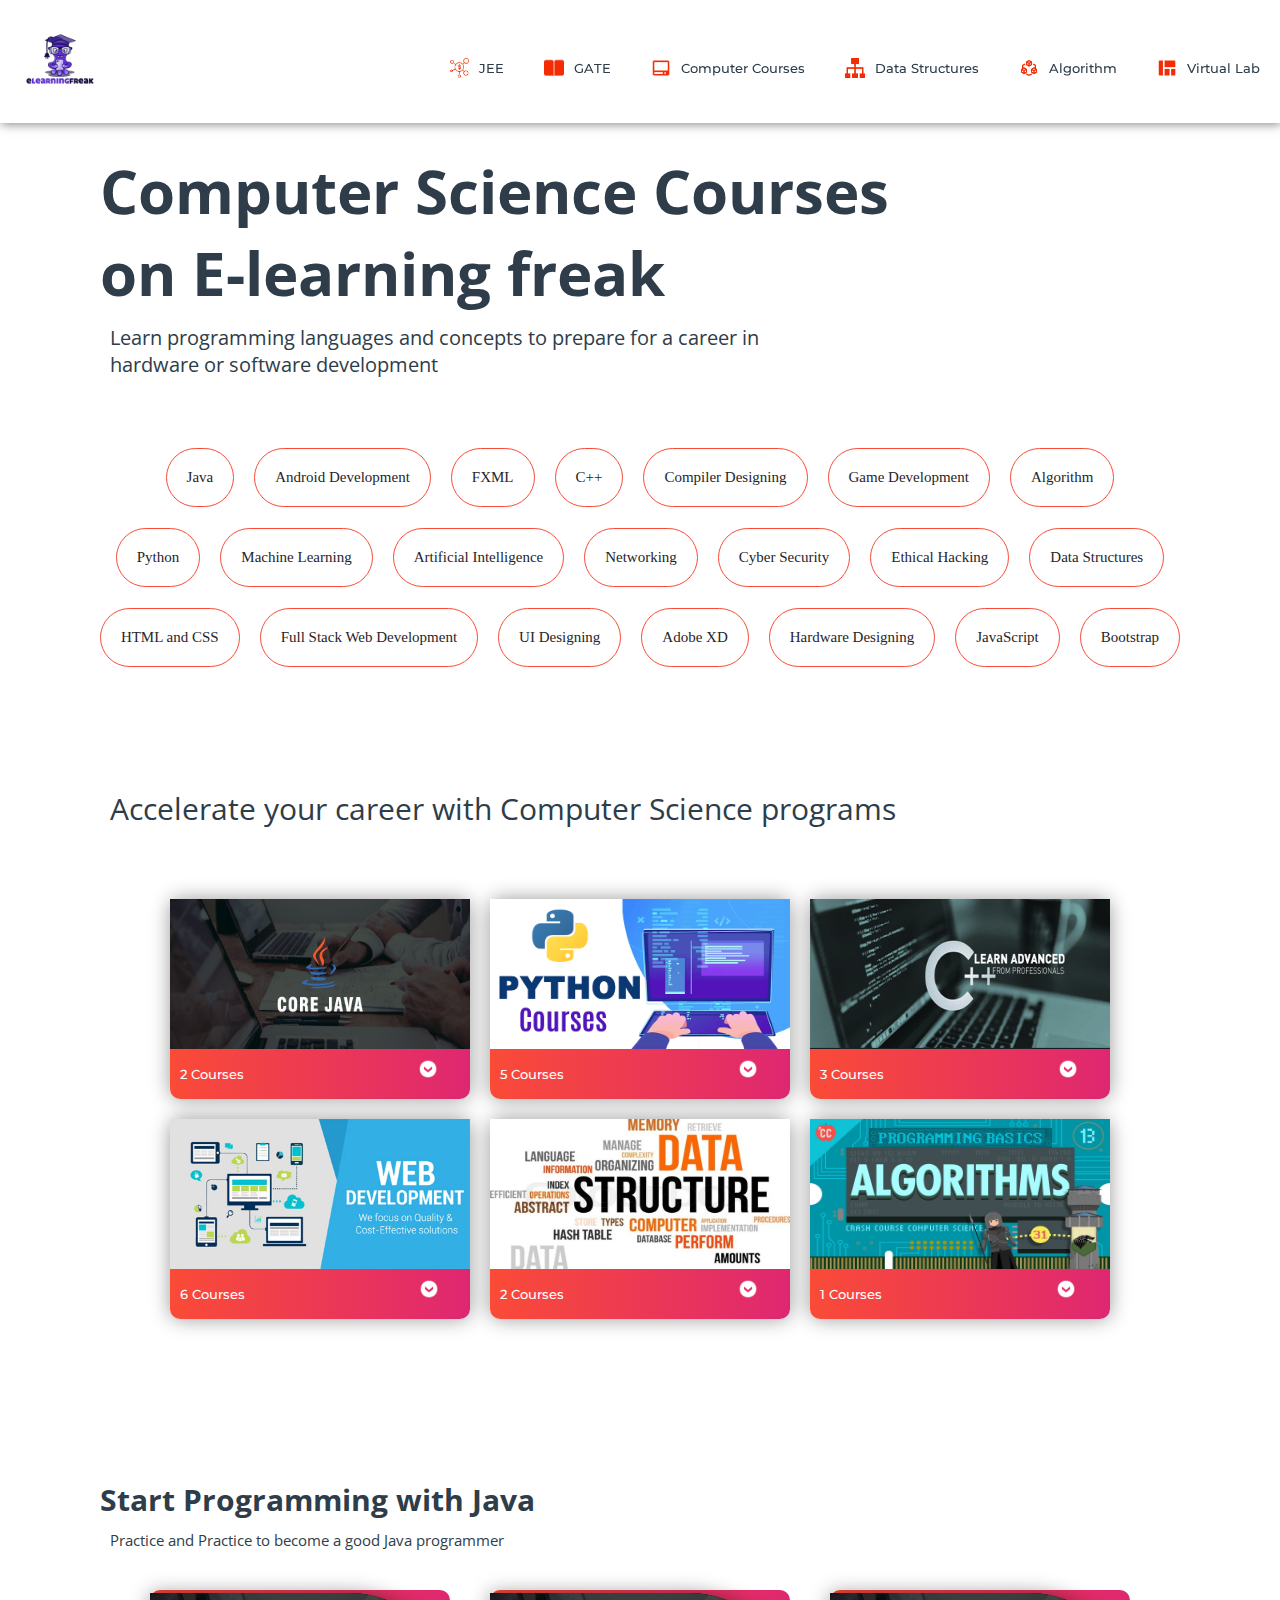
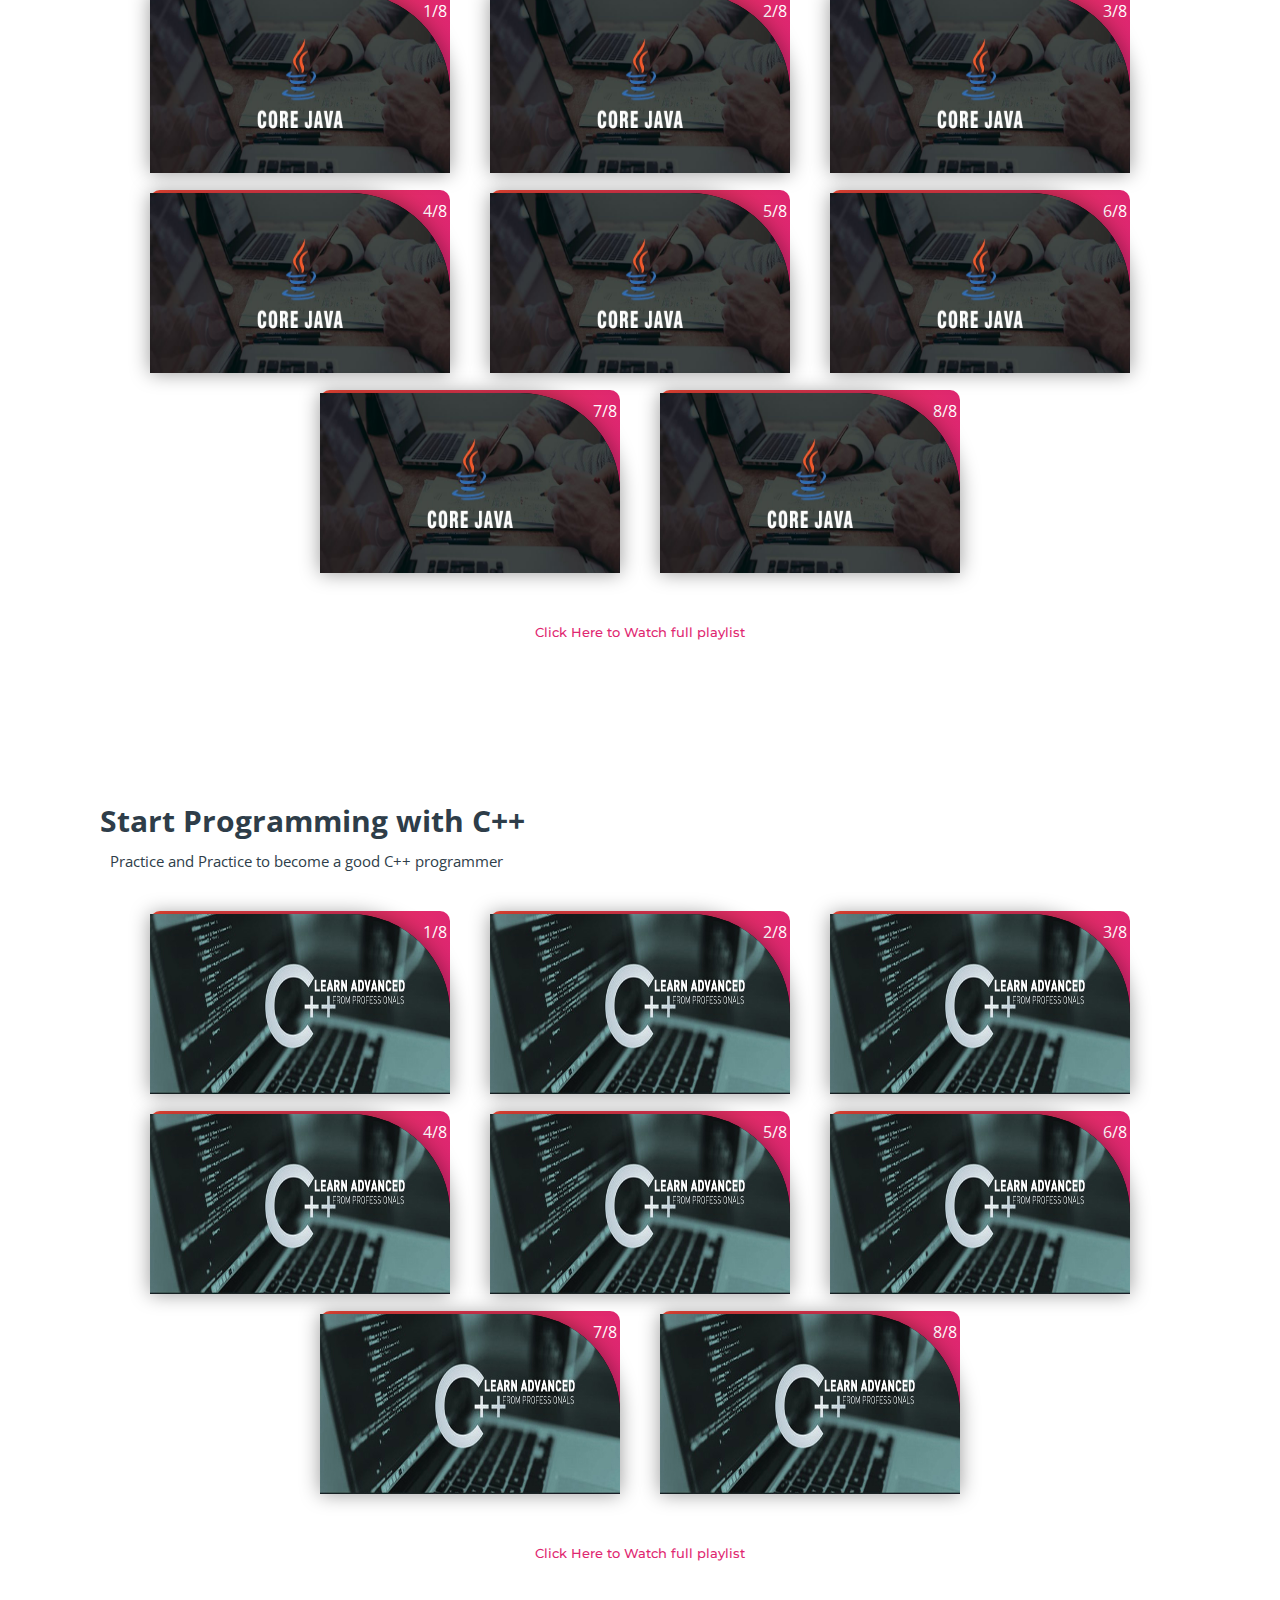
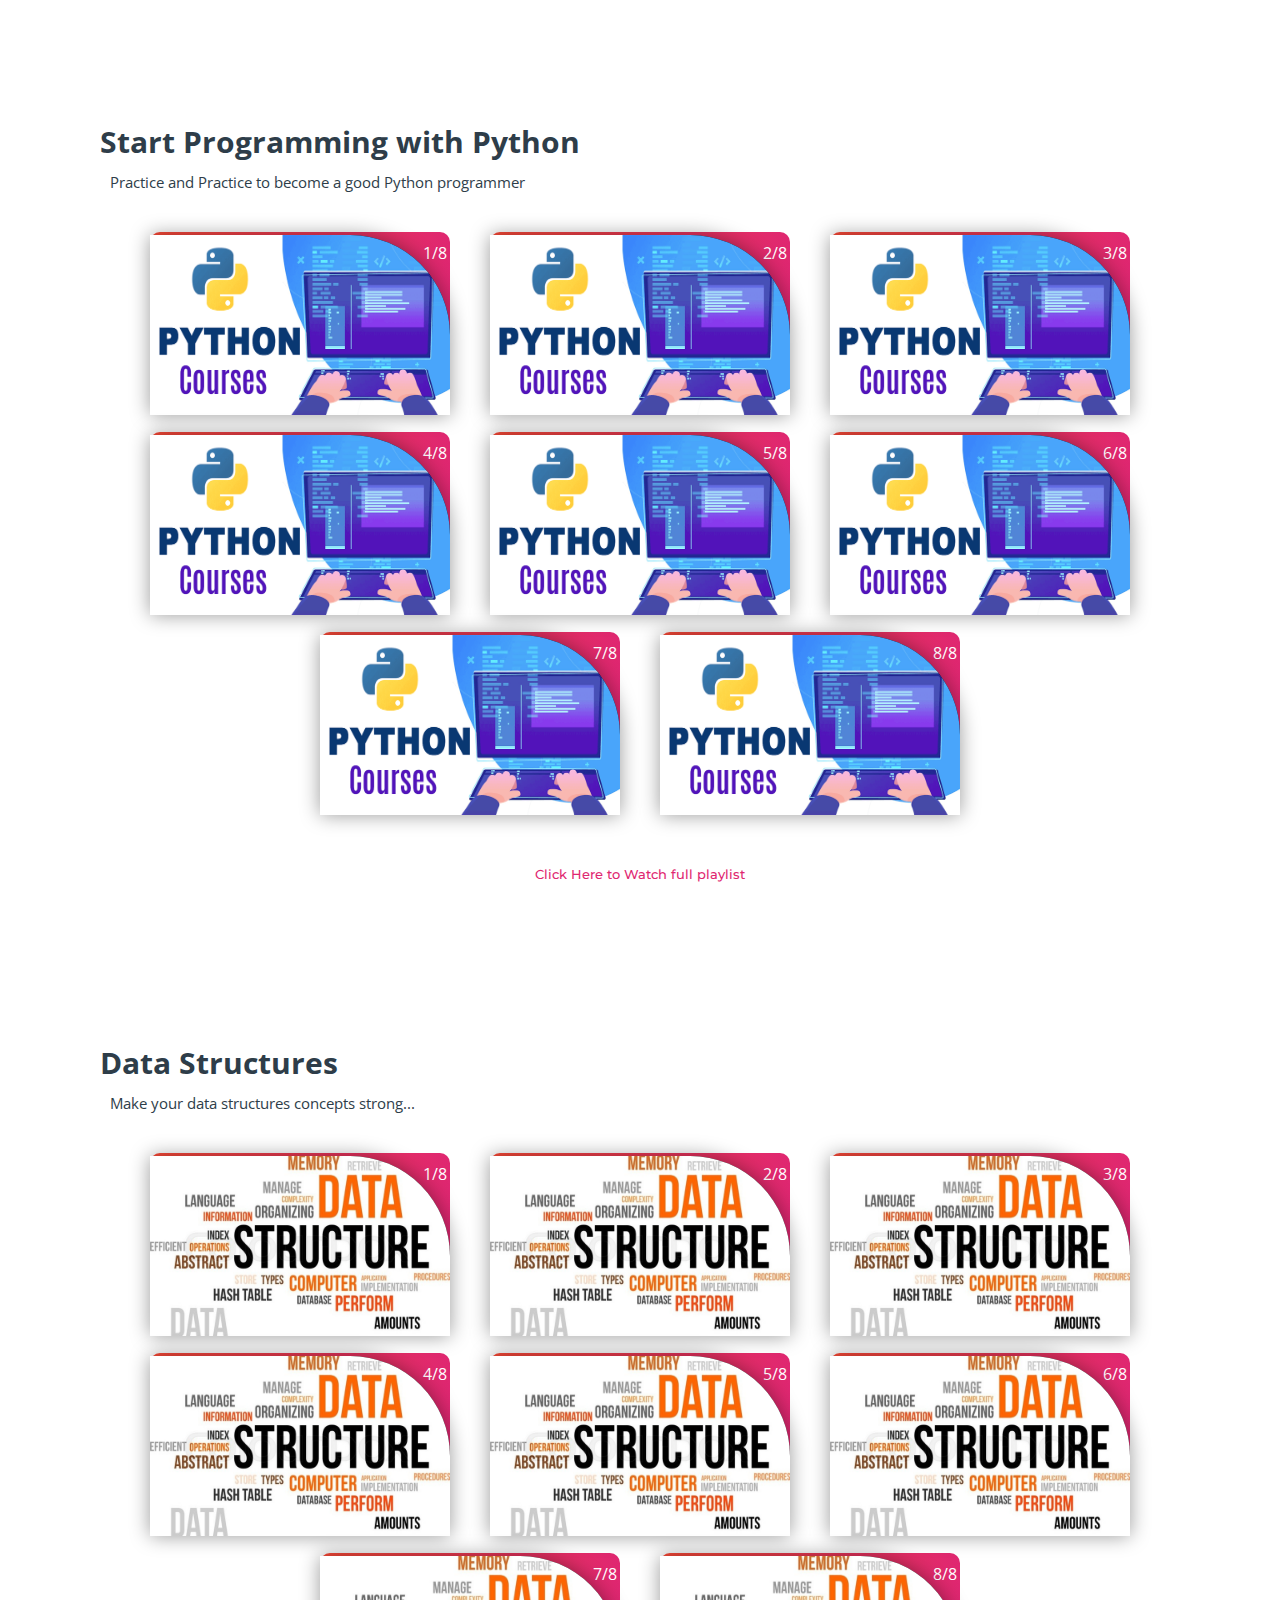
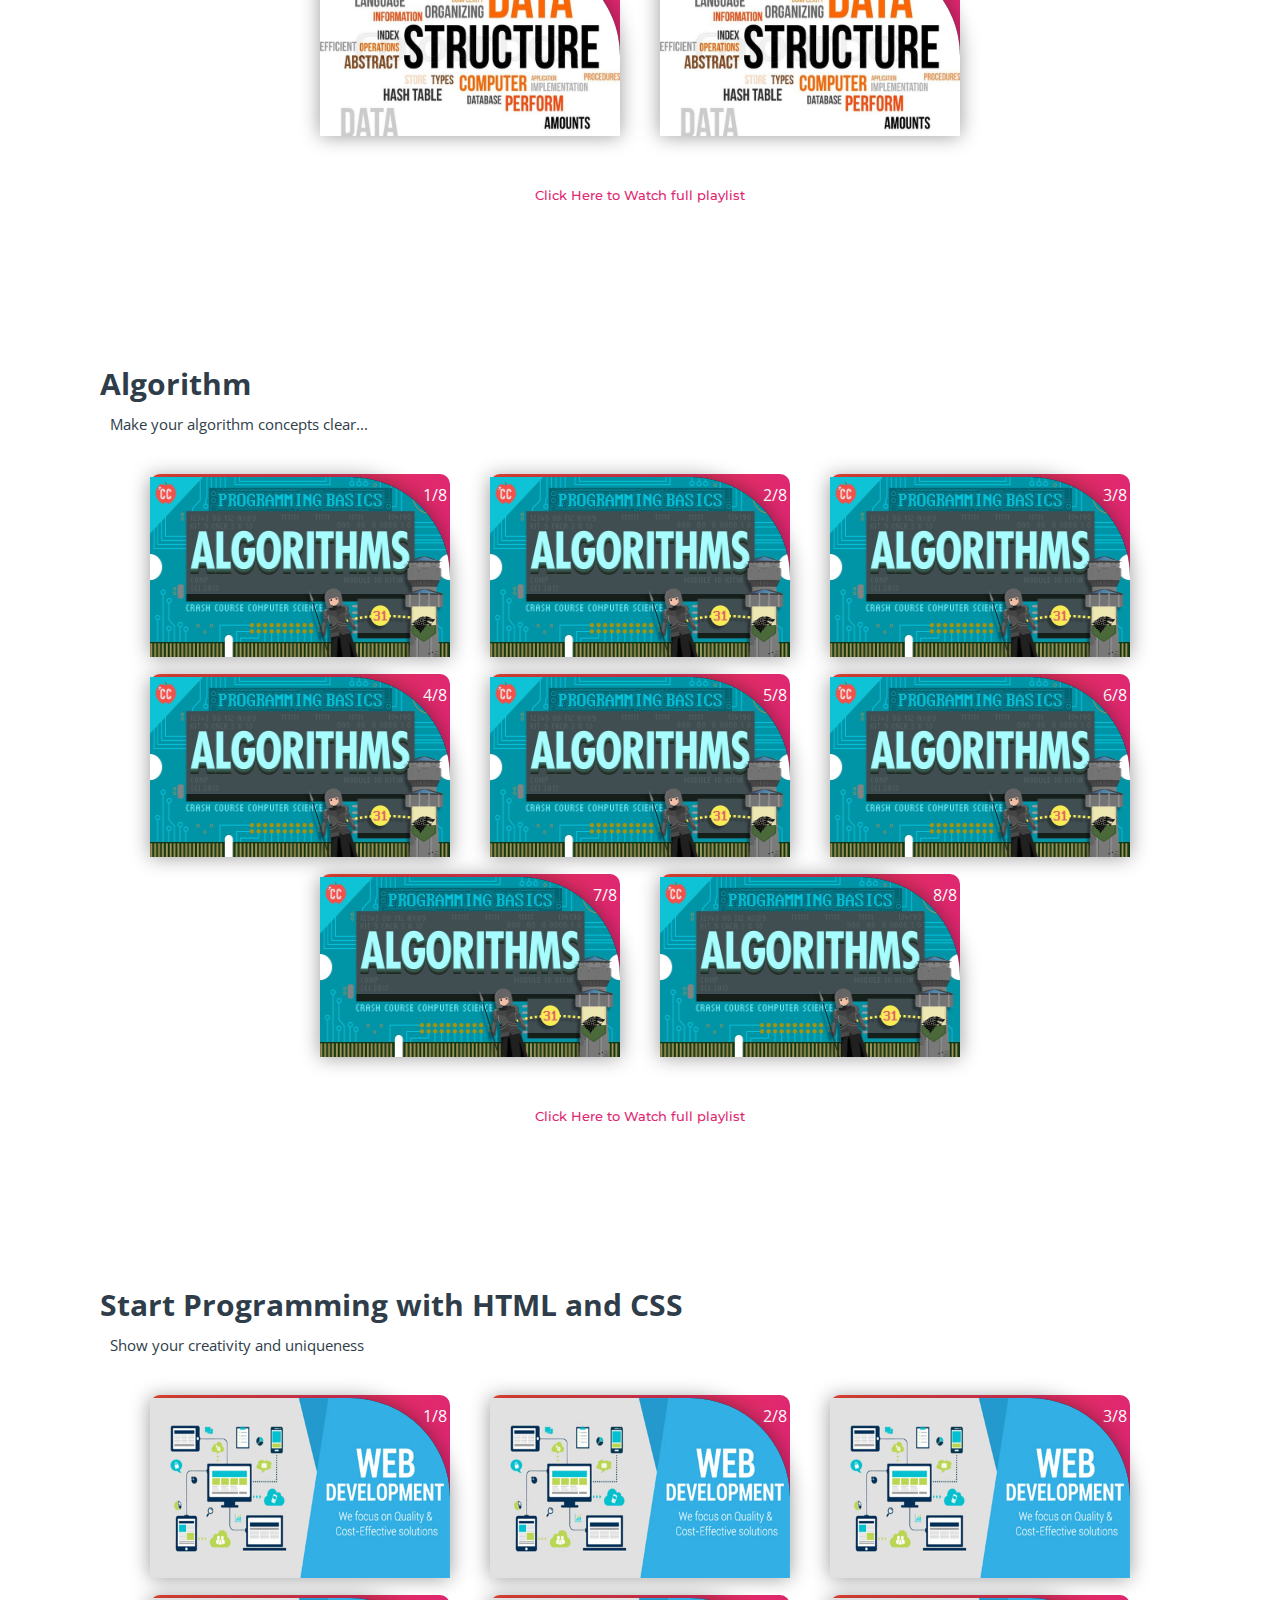
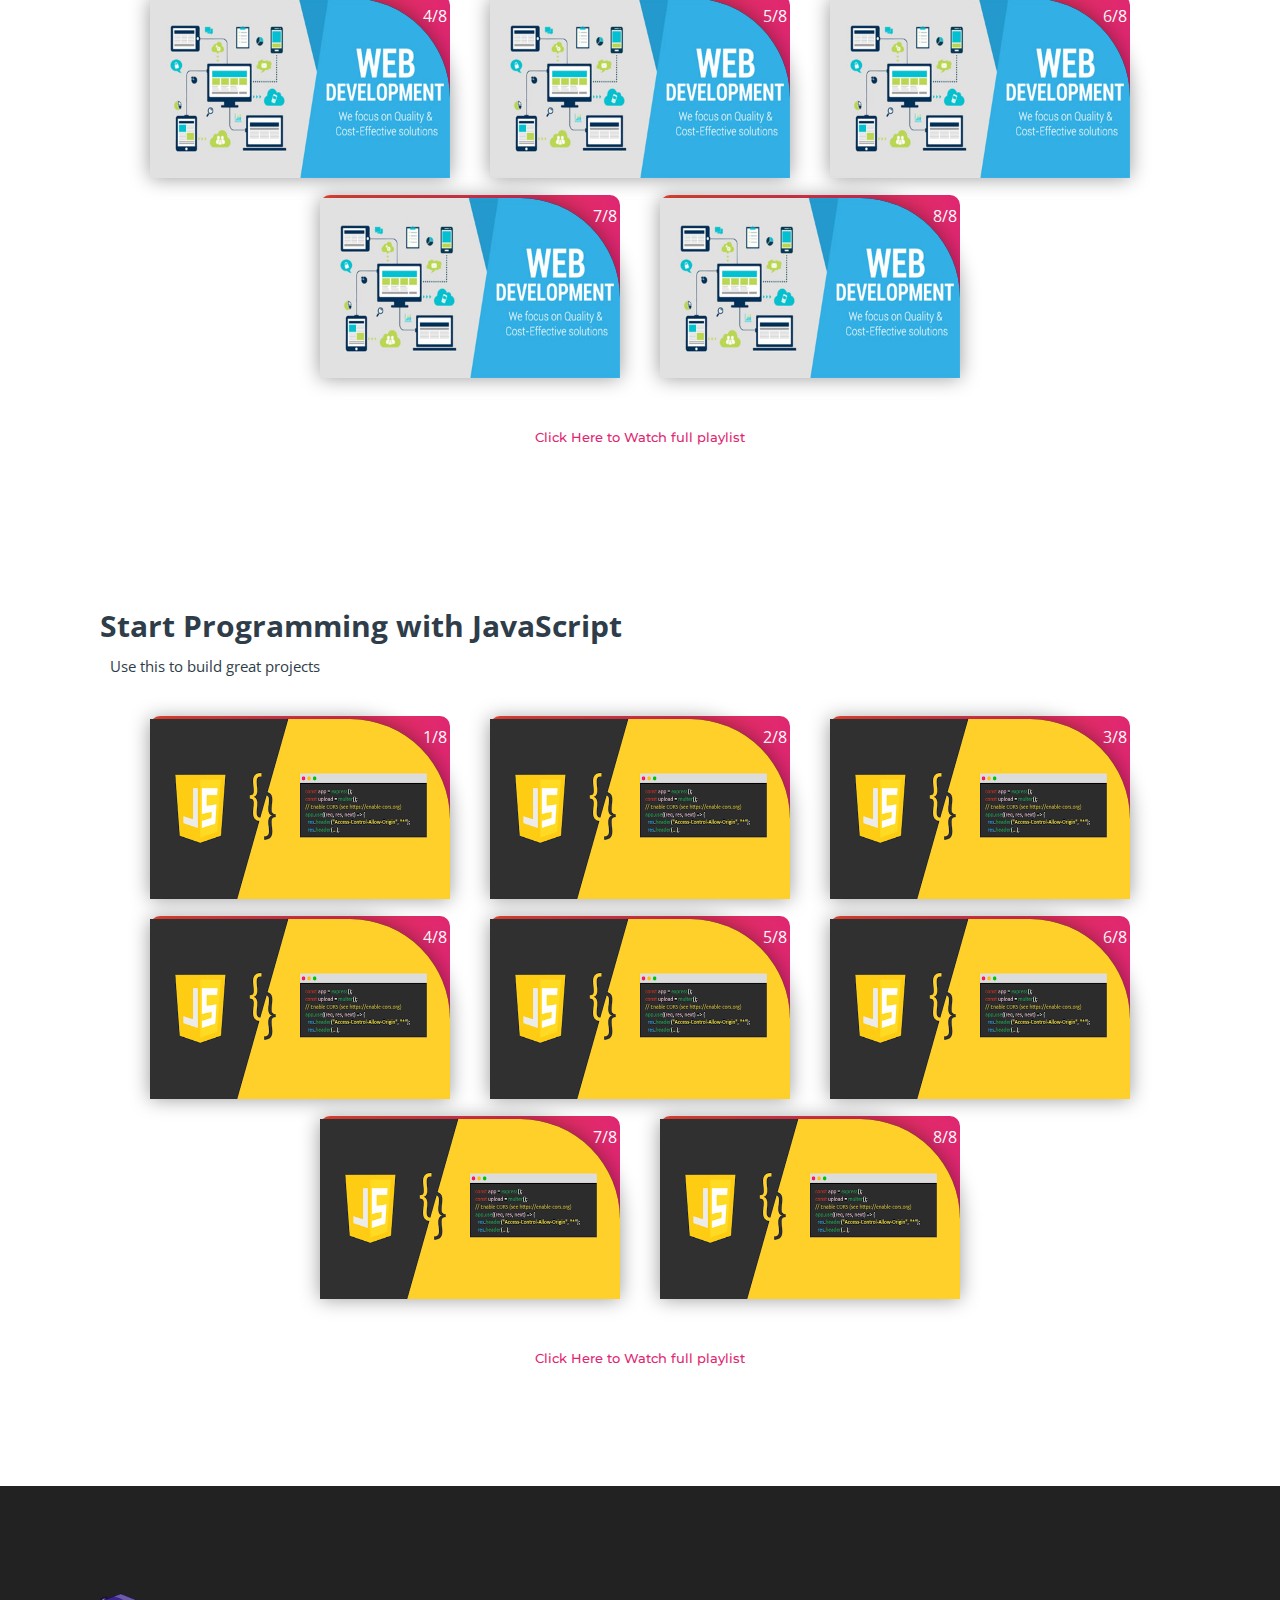
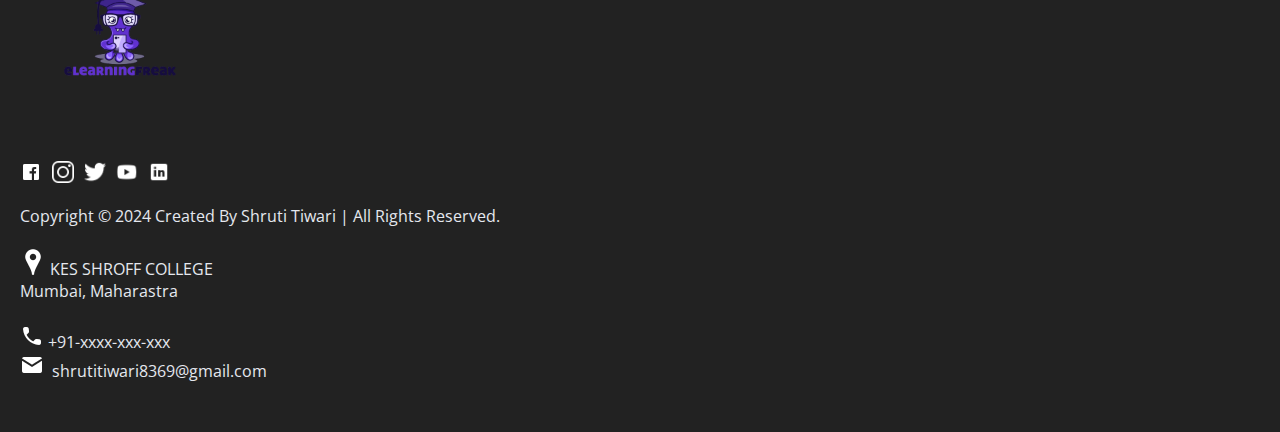
==== subjects/computer_courses.html @ 3c3f2e80 "new one" ====
<!DOCTYPE html>
<html>
<head>
	<link rel="shortcut icon" type="png" href="../images/icon/main.png">
	<title>Computer Science Courses on LearnEd</title>
	<link rel="stylesheet" type="text/css" href="subjects.css">
	<script type="text/javascript" src="../script.js"></script>
</head>
<body>
	
<!-- NAVIGATION -->
	<header>
		<div class="nav" id="nav">
			<div id="learned-logo">
			<a href="../index.html"><img src="../images/icon/main.png" style="width: 120px;"></a></div>
			<div class="switch-tab" id="switch-tab" onclick="switchTAB()"><img src="../images/icon/menu.png"></div>
			<ul id="list-switch">
				<li><a href="jee.html"><img src="../images/courses/d1.png" class="icon">JEE</a></li>
				<li><a href="gate.html"><img src="../images/courses/paper.png" class="icon">GATE</a></li>
				<li><a href="#"><img src="../images/courses/computer.png" class="icon">Computer Courses</a></li>
				<li><a href="#data"><img src="../images/courses/data.png" class="icon">Data Structures</a></li>
				<li><a href="#algo"><img src="../images/courses/algo.png" class="icon">Algorithm</a></li>
				<li><a href="vlab.html"><img src="../images/courses/projects.png" class="icon">Virtual Lab</a></li>
			</ul>
			<div class="search" id="search-switch">
				<input type="search" placeholder="Search" class="srch"><button id="srchbtn"><img src="../images/icon/search.png"></button>
			</div>
		</div>
	</header>
	

<!-- MAIN Heading of Page -->
	<div class="title">
		<span>Computer Science Courses<br>on E-learning freak</span>
		<div class="shortdesc">
			<p>Learn programming languages and concepts to prepare for a career in<br>hardware or software development</p>
		</div>
	</div>


<!-- Some KeyWords related to Topic -->
	<div class="course">
		<div class="cbox">
		<div class="det"><a href="#java">Java</a></div>
		<div class="det"><a href="https://developer.android.com/">Android Development</a></div>
		<div class="det"><a href="https://docs.oracle.com/javafx/2/get_started/fxml_tutorial.htm">FXML</a></div>
		<div class="det"><a href="#c++">C++</a></div>
		<div class="det"><a href="https://www.geeksforgeeks.org/introduction-of-compiler-design/">Compiler Designing</a></div>
		<div class="det"><a href="https://www.coursera.org/specializations/game-design-and-development">Game Development</a></div>
		<div class="det"><a href="#algo">Algorithm</a></div>
		</div>
		<div class="cbox">
		<div class="det"><a href="#python">Python</a></div>
		<div class="det"><a href="https://www.coursera.org/learn/machine-learning">Machine Learning</a></div>
		<div class="det"><a href="https://en.wikipedia.org/wiki/Artificial_intelligence">Artificial Intelligence</a></div>
		<div class="det"><a href="https://en.wikipedia.org/wiki/Network">Networking</a></div>
		<div class="det"><a href="https://www.kaspersky.co.in/resource-center/definitions/what-is-cyber-security">Cyber Security</a></div>
		<div class="det"><a href="https://www.eccouncil.org/ethical-hacking/">Ethical Hacking</a></div>
		<div class="det"><a href="#data">Data Structures</a></div>
		</div>
		<div class="cbox">
		<div class="det"><a href="#html_css">HTML and CSS</a></div>
		<div class="det"><a href="https://www.udacity.com/course/full-stack-web-developer-nanodegree--nd0044">Full Stack Web Development</a></div>
		<div class="det"><a href="https://uxplanet.org/what-is-ui-vs-ux-design-and-the-difference-d9113f6612de?gi=6d9d13f4cc95">UI Designing</a></div>
		<div class="det"><a href="https://www.adobe.com/in/products/xd.html">Adobe XD</a></div>
		<div class="det"><a href="https://www.sciencedirect.com/topics/computer-science/hardware-design">Hardware Designing</a></div>
		<div class="det"><a href="#javascript">JavaScript</a></div>
		<div class="det"><a href="#html_css">Bootstrap</a></div>
		</div>
	</div>


<!-- Courses Available -->
	<div class="inbt">
		Accelerate your career with Computer Science programs
	</div>

	<div class="ccard">
	<center>
		<div class="ccardbox">
			<div class="dcard">
				<div class="fpart"><img src="../images/courses/java-course.jpg"></div>
				<a href="#java"><div class="spart">2 Courses <img src="../images/icon/dropdown.png"></div></a>
			</div>
			<div class="dcard">
				<div class="fpart"><img src="../images/courses/python-course.png"></div>
				<a href="#python"><div class="spart">5 Courses <img src="../images/icon/dropdown.png"></div></a>
			</div>
			<div class="dcard">
				<div class="fpart"><img src="../images/courses/c-course.jpg"></div>
				<a href="#c++"><div class="spart">3 Courses <img src="../images/icon/dropdown.png"></div></a>
			</div>
		</div>
		<div class="ccardbox">
			<div class="dcard">
				<div class="fpart"><img src="../images/courses/web-course.jpg"></div>
				<a href="#html_css"><div class="spart">6 Courses <img src="../images/icon/dropdown.png"></div></a>
			</div>
			<div class="dcard">
				<div class="fpart"><img src="../images/courses/data-course.jpg"></div>
				<a href="#data"><div class="spart">2 Courses <img src="../images/icon/dropdown.png"></div></a>
			</div>
			<div class="dcard">
				<div class="fpart"><img src="../images/courses/algo-course.jpg"></div>
				<a href="#algo"><div class="spart">1 Courses <img src="../images/icon/dropdown.png"></div></a>
			</div>
		</div>
	</center>
	</div>


<!-- Videos on JAVA Lectures -->
	<div class="title2" id="java">
		<span>Start Programming with Java</span>
		<div class="shortdesc2">
			<p>Practice and Practice to become a good Java programmer</p>
		</div>
	</div>
	
	<center>
		<div class="ccardbox2">
			<div class="dcard2"><span class="tag" >1/8</span>
				<div class="fpart2">
					<img src="../images/courses/java-course.jpg">
					<iframe src="https://www.youtube.com/embed/IsLyduxZ9sc" frameborder="0" allow="accelerometer; autoplay; encrypted-media; gyroscope; picture-in-picture" allowfullscreen></iframe>
				</div>
			</div>
			<div class="dcard2"><span class="tag" >2/8</span>
				<div class="fpart2">
					<img src="../images/courses/java-course.jpg">
					<iframe src="https://www.youtube.com/embed/U_vuESBFEpE" frameborder="0" allow="accelerometer; autoplay; encrypted-media; gyroscope; picture-in-picture" allowfullscreen></iframe>
				</div>
			</div>
			<div class="dcard2"><span class="tag" >3/8</span>
				<div class="fpart2">
					<img src="../images/courses/java-course.jpg">
					<iframe src="https://www.youtube.com/embed/7i8vbPA37y0" frameborder="0" allow="accelerometer; autoplay; encrypted-media; gyroscope; picture-in-picture" allowfullscreen></iframe>
				</div>
			</div>
			<div class="dcard2"><span class="tag" >4/8</span>
				<div class="fpart2">
					<img src="../images/courses/java-course.jpg">
					<iframe src="https://www.youtube.com/embed/FB47F-QIk3k" frameborder="0" allow="accelerometer; autoplay; encrypted-media; gyroscope; picture-in-picture" allowfullscreen></iframe>
				</div>
			</div>
			<div class="dcard2"><span class="tag" >5/8</span>
				<div class="fpart2">
					<img src="../images/courses/java-course.jpg">
					<iframe src="https://www.youtube.com/embed/8qyVcHJ1Et4" frameborder="0" allow="accelerometer; autoplay; encrypted-media; gyroscope; picture-in-picture" allowfullscreen></iframe>
				</div>
			</div>
			<div class="dcard2"><span class="tag" >6/8</span>
				<div class="fpart2">
					<img src="../images/courses/java-course.jpg">
					<iframe src="https://www.youtube.com/embed/N53Vf8HGd-0" frameborder="0" allow="accelerometer; autoplay; encrypted-media; gyroscope; picture-in-picture" allowfullscreen></iframe>
				</div>
			</div>
			<div class="dcard2"><span class="tag" >7/8</span>
				<div class="fpart2">
					<img src="../images/courses/java-course.jpg">
					<iframe src="https://www.youtube.com/embed/slz2Vc904Qg" frameborder="0" allow="accelerometer; autoplay; encrypted-media; gyroscope; picture-in-picture" allowfullscreen></iframe>
				</div>
			</div>
			<div class="dcard2"><span class="tag" >8/8</span>
				<div class="fpart2">
					<img src="../images/courses/java-course.jpg">
					<iframe src="https://www.youtube.com/embed/Q0NVRQP1Z5g" frameborder="0" allow="accelerometer; autoplay; encrypted-media; gyroscope; picture-in-picture" allowfullscreen></iframe>
				</div>
			</div>
		</div>
	</center>
	<br><br>
	<div class="click-me">
		<a href="https://www.youtube.com/watch?v=IsLyduxZ9sc&list=PLX9Zi6XTqOKQ7TdRz0QynGIKuMV9Q2H8E" target="_blank">Click Here to Watch full playlist</a>
	</div>

<!-- Videos on C++ Lectures -->

	<div class="title2" id="c++">
		<span>Start Programming with C++</span>
		<div class="shortdesc2">
			<p>Practice and Practice to become a good C++ programmer</p>
		</div>
	</div>
	<center>
		<div class="ccardbox2">
			<div class="dcard2"><span class="tag" >1/8</span>
				<div class="fpart2"><img src="../images/courses/c-course.jpg">
					<iframe src="https://www.youtube.com/embed/Iuo9PpGE04Y" frameborder="0" allow="accelerometer; autoplay; encrypted-media; gyroscope; picture-in-picture" allowfullscreen></iframe>
				</div>
			</div>
			<div class="dcard2"><span class="tag" >2/8</span>
				<div class="fpart2"><img src="../images/courses/c-course.jpg">
					<iframe src="https://www.youtube.com/embed/52dHKRD7cdg" frameborder="0" allow="accelerometer; autoplay; encrypted-media; gyroscope; picture-in-picture" allowfullscreen></iframe>
				</div>
			</div>
			<div class="dcard2"><span class="tag" >3/8</span>
				<div class="fpart2"><img src="../images/courses/c-course.jpg">
					<iframe src="https://www.youtube.com/embed/Iuo9PpGE04Y" frameborder="0" allow="accelerometer; autoplay; encrypted-media; gyroscope; picture-in-picture" allowfullscreen></iframe>
				</div>
			</div>
			<div class="dcard2"><span class="tag" >4/8</span>
				<div class="fpart2"><img src="../images/courses/c-course.jpg">
					<iframe src="https://www.youtube.com/embed/Iuo9PpGE04Y" frameborder="0" allow="accelerometer; autoplay; encrypted-media; gyroscope; picture-in-picture" allowfullscreen></iframe>
				</div>
			</div>
		
			<div class="dcard2"><span class="tag" >5/8</span>
				<div class="fpart2"><img src="../images/courses/c-course.jpg">
					<iframe src="https://www.youtube.com/embed/Iuo9PpGE04Y" frameborder="0" allow="accelerometer; autoplay; encrypted-media; gyroscope; picture-in-picture" allowfullscreen></iframe>
				</div>
			</div>
			<div class="dcard2"><span class="tag" >6/8</span>
				<div class="fpart2"><img src="../images/courses/c-course.jpg">
					<iframe src="https://www.youtube.com/embed/Iuo9PpGE04Y" frameborder="0" allow="accelerometer; autoplay; encrypted-media; gyroscope; picture-in-picture" allowfullscreen></iframe>
				</div>
			</div>
			<div class="dcard2"><span class="tag" >7/8</span>
				<div class="fpart2"><img src="../images/courses/c-course.jpg">
					<iframe src="https://www.youtube.com/embed/Iuo9PpGE04Y" frameborder="0" allow="accelerometer; autoplay; encrypted-media; gyroscope; picture-in-picture" allowfullscreen></iframe>
				</div>
			</div>
			<div class="dcard2"><span class="tag" >8/8</span>
				<div class="fpart2"><img src="../images/courses/c-course.jpg">
					<iframe src="https://www.youtube.com/embed/Iuo9PpGE04Y" frameborder="0" allow="accelerometer; autoplay; encrypted-media; gyroscope; picture-in-picture" allowfullscreen></iframe>
				</div>
			</div>
		</div>
	</center>
<br><br>
	<div class="click-me">
		<a href="https://www.youtube.com/watch?v=Iuo9PpGE04Y&feature=youtu.be" target="_blank">Click Here to Watch full playlist</a>
	</div>

<!-- Videos on PYTHON Lectures -->

	<div class="title2" id="python">
		<span>Start Programming with Python</span>
		<div class="shortdesc2">
			<p>Practice and Practice to become a good Python programmer</p>
		</div>
	</div>
	<center>
		<div class="ccardbox2">
			<div class="dcard2"><span class="tag" >1/8</span>
				<div class="fpart2"><img src="../images/courses/python-course.png">
					<iframe src="https://www.youtube.com/embed/QXeEoD0pB3E" frameborder="0" allow="accelerometer; autoplay; encrypted-media; gyroscope; picture-in-picture" allowfullscreen></iframe>
				</div>
			</div>
			<div class="dcard2"><span class="tag" >2/8</span>
				<div class="fpart2"><img src="../images/courses/python-course.png">
					<iframe src="https://www.youtube.com/embed/QXeEoD0pB3E" frameborder="0" allow="accelerometer; autoplay; encrypted-media; gyroscope; picture-in-picture" allowfullscreen></iframe>
				</div>
			</div>
			<div class="dcard2"><span class="tag" >3/8</span>
				<div class="fpart2"><img src="../images/courses/python-course.png">
					<iframe src="https://www.youtube.com/embed/QXeEoD0pB3E" frameborder="0" allow="accelerometer; autoplay; encrypted-media; gyroscope; picture-in-picture" allowfullscreen></iframe>
				</div>
			</div>
			<div class="dcard2"><span class="tag" >4/8</span>
				<div class="fpart2"><img src="../images/courses/python-course.png">
					<iframe src="https://www.youtube.com/embed/QXeEoD0pB3E" frameborder="0" allow="accelerometer; autoplay; encrypted-media; gyroscope; picture-in-picture" allowfullscreen></iframe>
				</div>
			</div>
		
			<div class="dcard2"><span class="tag" >5/8</span>
				<div class="fpart2"><img src="../images/courses/python-course.png">
					<iframe src="https://www.youtube.com/embed/QXeEoD0pB3E" frameborder="0" allow="accelerometer; autoplay; encrypted-media; gyroscope; picture-in-picture" allowfullscreen></iframe>
				</div>
			</div>
			<div class="dcard2"><span class="tag" >6/8</span>
				<div class="fpart2"><img src="../images/courses/python-course.png">
					<iframe src="https://www.youtube.com/embed/QXeEoD0pB3E" frameborder="0" allow="accelerometer; autoplay; encrypted-media; gyroscope; picture-in-picture" allowfullscreen></iframe>
				</div>
			</div>
			<div class="dcard2"><span class="tag" >7/8</span>
				<div class="fpart2"><img src="../images/courses/python-course.png">
					<iframe src="https://www.youtube.com/embed/QXeEoD0pB3E" frameborder="0" allow="accelerometer; autoplay; encrypted-media; gyroscope; picture-in-picture" allowfullscreen></iframe>
				</div>
			</div>
			<div class="dcard2"><span class="tag" >8/8</span>
				<div class="fpart2"><img src="../images/courses/python-course.png">
					<iframe src="https://www.youtube.com/embed/QXeEoD0pB3E" frameborder="0" allow="accelerometer; autoplay; encrypted-media; gyroscope; picture-in-picture" allowfullscreen></iframe>
				</div>
			</div>
		</div>
	</center>

<br><br>
	<div class="click-me">
		<a href="https://youtu.be/QXeEoD0pB3E" target="_blank">Click Here to Watch full playlist</a>
	</div>
<!-- Videos on DATA STRUCTURES Lectures -->

	<div class="title2" id="data">
		<span>Data Structures</span>
		<div class="shortdesc2">
			<p>Make your data structures concepts strong...</p>
		</div>
	</div>
	<center>
		<div class="ccardbox2">
			<div class="dcard2"><span class="tag" >1/8</span>
				<div class="fpart2"><img src="../images/courses/data-course.jpg">
					<iframe src="https://www.youtube.com/embed/Db9ZYbJONHc" frameborder="0" allow="accelerometer; autoplay; encrypted-media; gyroscope; picture-in-picture" allowfullscreen></iframe>
				</div>
			</div>
			<div class="dcard2"><span class="tag" >2/8</span>
				<div class="fpart2"><img src="../images/courses/data-course.jpg">
					<iframe src="https://www.youtube.com/embed/Db9ZYbJONHc" frameborder="0" allow="accelerometer; autoplay; encrypted-media; gyroscope; picture-in-picture" allowfullscreen></iframe>
				</div>
			</div>
			<div class="dcard2"><span class="tag" >3/8</span>
				<div class="fpart2"><img src="../images/courses/data-course.jpg">
					<iframe src="https://www.youtube.com/embed/Db9ZYbJONHc" frameborder="0" allow="accelerometer; autoplay; encrypted-media; gyroscope; picture-in-picture" allowfullscreen></iframe>
				</div>
			</div>
			<div class="dcard2"><span class="tag" >4/8</span>
				<div class="fpart2"><img src="../images/courses/data-course.jpg">
					<iframe src="https://www.youtube.com/embed/Db9ZYbJONHc" frameborder="0" allow="accelerometer; autoplay; encrypted-media; gyroscope; picture-in-picture" allowfullscreen></iframe>
				</div>
			</div>
		
			<div class="dcard2"><span class="tag" >5/8</span>
				<div class="fpart2"><img src="../images/courses/data-course.jpg">
					<iframe src="https://www.youtube.com/embed/Db9ZYbJONHc" frameborder="0" allow="accelerometer; autoplay; encrypted-media; gyroscope; picture-in-picture" allowfullscreen></iframe>
				</div>
			</div>
			<div class="dcard2"><span class="tag" >6/8</span>
				<div class="fpart2"><img src="../images/courses/data-course.jpg">
					<iframe src="https://www.youtube.com/embed/Db9ZYbJONHc" frameborder="0" allow="accelerometer; autoplay; encrypted-media; gyroscope; picture-in-picture" allowfullscreen></iframe>
				</div>
			</div>
			<div class="dcard2"><span class="tag" >7/8</span>
				<div class="fpart2"><img src="../images/courses/data-course.jpg">
					<iframe src="https://www.youtube.com/embed/Db9ZYbJONHc" frameborder="0" allow="accelerometer; autoplay; encrypted-media; gyroscope; picture-in-picture" allowfullscreen></iframe>
				</div>
			</div>
			<div class="dcard2"><span class="tag" >8/8</span>
				<div class="fpart2"><img src="../images/courses/data-course.jpg">
					<iframe src="https://www.youtube.com/embed/Db9ZYbJONHc" frameborder="0" allow="accelerometer; autoplay; encrypted-media; gyroscope; picture-in-picture" allowfullscreen></iframe>
				</div>
			</div>
		</div>
	</center>
<br><br>
	<div class="click-me">
		<a href="https://www.youtube.com/watch?v=Db9ZYbJONHc" target="_blank">Click Here to Watch full playlist</a>
	</div>

<!-- Videos on ALGORITHM Lectures -->

	<div class="title2" id="algo">
		<span>Algorithm</span>
		<div class="shortdesc2">
			<p>Make your algorithm concepts clear...</p>
		</div>
	</div>
	<center>
		<div class="ccardbox2">
			<div class="dcard2"><span class="tag" >1/8</span>
				<div class="fpart2"><img src="../images/courses/algo-course.jpg">
					<iframe src="https://www.youtube.com/embed/0IAPZzGSbME" frameborder="0" allow="accelerometer; autoplay; encrypted-media; gyroscope; picture-in-picture" allowfullscreen></iframe>
				</div>
			</div>
			<div class="dcard2"><span class="tag" >2/8</span>
				<div class="fpart2"><img src="../images/courses/algo-course.jpg">
					<iframe src="https://www.youtube.com/embed/0IAPZzGSbME" frameborder="0" allow="accelerometer; autoplay; encrypted-media; gyroscope; picture-in-picture" allowfullscreen></iframe>
				</div>
			</div>
			<div class="dcard2"><span class="tag" >3/8</span>
				<div class="fpart2"><img src="../images/courses/algo-course.jpg">
					<iframe src="https://www.youtube.com/embed/0IAPZzGSbME" frameborder="0" allow="accelerometer; autoplay; encrypted-media; gyroscope; picture-in-picture" allowfullscreen></iframe>
				</div>
			</div>
			<div class="dcard2"><span class="tag" >4/8</span>
				<div class="fpart2"><img src="../images/courses/algo-course.jpg">
					<iframe src="https://www.youtube.com/embed/0IAPZzGSbME" frameborder="0" allow="accelerometer; autoplay; encrypted-media; gyroscope; picture-in-picture" allowfullscreen></iframe>
				</div>
			</div>
		
			<div class="dcard2"><span class="tag" >5/8</span>
				<div class="fpart2"><img src="../images/courses/algo-course.jpg">
					<iframe src="https://www.youtube.com/embed/0IAPZzGSbME" frameborder="0" allow="accelerometer; autoplay; encrypted-media; gyroscope; picture-in-picture" allowfullscreen></iframe>
				</div>
			</div>
			<div class="dcard2"><span class="tag" >6/8</span>
				<div class="fpart2"><img src="../images/courses/algo-course.jpg">
					<iframe src="https://www.youtube.com/embed/0IAPZzGSbME" frameborder="0" allow="accelerometer; autoplay; encrypted-media; gyroscope; picture-in-picture" allowfullscreen></iframe>
				</div>
			</div>
			<div class="dcard2"><span class="tag" >7/8</span>
				<div class="fpart2"><img src="../images/courses/algo-course.jpg">
					<iframe src="https://www.youtube.com/embed/0IAPZzGSbME" frameborder="0" allow="accelerometer; autoplay; encrypted-media; gyroscope; picture-in-picture" allowfullscreen></iframe>
				</div>
			</div>
			<div class="dcard2"><span class="tag" >8/8</span>
				<div class="fpart2"><img src="../images/courses/algo-course.jpg">
					<iframe src="https://www.youtube.com/embed/0IAPZzGSbME" frameborder="0" allow="accelerometer; autoplay; encrypted-media; gyroscope; picture-in-picture" allowfullscreen></iframe>
				</div>
			</div>
		</div>
	</center>
<br><br>
	<div class="click-me">
		<a href="https://www.youtube.com/watch?v=0IAPZzGSbME" target="_blank">Click Here to Watch full playlist</a>
	</div>

<!-- Videos on HTML and CSS Lectures -->

	<div class="title2" id="html_css">
		<span>Start Programming with HTML and CSS</span>
		<div class="shortdesc2">
			<p>Show your creativity and uniqueness</p>
		</div>
	</div>
	<center>
		<div class="ccardbox2">
			<div class="dcard2"><span class="tag" >1/8</span>
				<div class="fpart2"><img src="../images/courses/web-course.jpg">
					<iframe src="https://www.youtube.com/embed/TKYsuU86-DQ" frameborder="0" allow="accelerometer; autoplay; encrypted-media; gyroscope; picture-in-picture" allowfullscreen></iframe>
				</div>
			</div>
			<div class="dcard2"><span class="tag" >2/8</span>
				<div class="fpart2"><img src="../images/courses/web-course.jpg">
					<iframe src="https://www.youtube.com/embed/TKYsuU86-DQ" frameborder="0" allow="accelerometer; autoplay; encrypted-media; gyroscope; picture-in-picture" allowfullscreen></iframe>
				</div>
			</div>
			<div class="dcard2"><span class="tag" >3/8</span>
				<div class="fpart2"><img src="../images/courses/web-course.jpg">
					<iframe src="https://www.youtube.com/embed/TKYsuU86-DQ" frameborder="0" allow="accelerometer; autoplay; encrypted-media; gyroscope; picture-in-picture" allowfullscreen></iframe>
				</div>
			</div>
			<div class="dcard2"><span class="tag" >4/8</span>
				<div class="fpart2"><img src="../images/courses/web-course.jpg">
					<iframe src="https://www.youtube.com/embed/TKYsuU86-DQ" frameborder="0" allow="accelerometer; autoplay; encrypted-media; gyroscope; picture-in-picture" allowfullscreen></iframe>
				</div>
			</div>
		
			<div class="dcard2"><span class="tag" >5/8</span>
				<div class="fpart2"><img src="../images/courses/web-course.jpg">
					<iframe src="https://www.youtube.com/embed/TKYsuU86-DQ" frameborder="0" allow="accelerometer; autoplay; encrypted-media; gyroscope; picture-in-picture" allowfullscreen></iframe>
				</div>
			</div>
			<div class="dcard2"><span class="tag" >6/8</span>
				<div class="fpart2"><img src="../images/courses/web-course.jpg">
					<iframe src="https://www.youtube.com/embed/TKYsuU86-DQ" frameborder="0" allow="accelerometer; autoplay; encrypted-media; gyroscope; picture-in-picture" allowfullscreen></iframe>
				</div>
			</div>
			<div class="dcard2"><span class="tag" >7/8</span>
				<div class="fpart2"><img src="../images/courses/web-course.jpg">
					<iframe src="https://www.youtube.com/embed/TKYsuU86-DQ" frameborder="0" allow="accelerometer; autoplay; encrypted-media; gyroscope; picture-in-picture" allowfullscreen></iframe>
				</div>
			</div>
			<div class="dcard2"><span class="tag" >8/8</span>
				<div class="fpart2"><img src="../images/courses/web-course.jpg">
					<iframe src="https://www.youtube.com/embed/TKYsuU86-DQ" frameborder="0" allow="accelerometer; autoplay; encrypted-media; gyroscope; picture-in-picture" allowfullscreen></iframe>
				</div>
			</div>
		</div>
	</center>

<br><br>
	<div class="click-me">
		<a href="https://www.youtube.com/watch?v=TKYsuU86-DQ" target="_blank">Click Here to Watch full playlist</a>
	</div>
<!-- Videos on JAVASCRIPT Lectures -->

	<div class="title2" id="javascript">
		<span>Start Programming with JavaScript</span>
		<div class="shortdesc2">
			<p>Use this to build great projects</p>
		</div>
	</div>
	<center>
		<div class="ccardbox2">
			<div class="dcard2"><span class="tag" >1/8</span>
				<div class="fpart2"><img src="../images/courses/javascript-course.jpg">
					<iframe src="https://www.youtube.com/embed/uDwSnnhl1Ng" frameborder="0" allow="accelerometer; autoplay; encrypted-media; gyroscope; picture-in-picture" allowfullscreen></iframe>
				</div>
			</div>
			<div class="dcard2"><span class="tag" >2/8</span>
				<div class="fpart2"><img src="../images/courses/javascript-course.jpg">
					<iframe src="https://www.youtube.com/embed/uDwSnnhl1Ng" frameborder="0" allow="accelerometer; autoplay; encrypted-media; gyroscope; picture-in-picture" allowfullscreen></iframe>
				</div>
			</div>
			<div class="dcard2"><span class="tag" >3/8</span>
				<div class="fpart2"><img src="../images/courses/javascript-course.jpg">
					<iframe src="https://www.youtube.com/embed/uDwSnnhl1Ng" frameborder="0" allow="accelerometer; autoplay; encrypted-media; gyroscope; picture-in-picture" allowfullscreen></iframe>
				</div>
			</div>
			<div class="dcard2"><span class="tag" >4/8</span>
				<div class="fpart2"><img src="../images/courses/javascript-course.jpg">
					<iframe src="https://www.youtube.com/embed/uDwSnnhl1Ng" frameborder="0" allow="accelerometer; autoplay; encrypted-media; gyroscope; picture-in-picture" allowfullscreen></iframe>
				</div>
			</div>
		
			<div class="dcard2"><span class="tag" >5/8</span>
				<div class="fpart2"><img src="../images/courses/javascript-course.jpg">
					<iframe src="https://www.youtube.com/embed/uDwSnnhl1Ng" frameborder="0" allow="accelerometer; autoplay; encrypted-media; gyroscope; picture-in-picture" allowfullscreen></iframe>
				</div>
			</div>
			<div class="dcard2"><span class="tag" >6/8</span>
				<div class="fpart2"><img src="../images/courses/javascript-course.jpg">
					<iframe src="https://www.youtube.com/embed/uDwSnnhl1Ng" frameborder="0" allow="accelerometer; autoplay; encrypted-media; gyroscope; picture-in-picture" allowfullscreen></iframe>
				</div>
			</div>
			<div class="dcard2"><span class="tag" >7/8</span>
				<div class="fpart2"><img src="../images/courses/javascript-course.jpg">
					<iframe src="https://www.youtube.com/embed/uDwSnnhl1Ng" frameborder="0" allow="accelerometer; autoplay; encrypted-media; gyroscope; picture-in-picture" allowfullscreen></iframe>
				</div>
			</div>
			<div class="dcard2"><span class="tag" >8/8</span>
				<div class="fpart2"><img src="../images/courses/javascript-course.jpg">
					<iframe src="https://www.youtube.com/embed/uDwSnnhl1Ng" frameborder="0" allow="accelerometer; autoplay; encrypted-media; gyroscope; picture-in-picture" allowfullscreen></iframe>
				</div>
			</div>
		</div>
	</center>
<br><br>
	<div class="click-me">
		<a href="https://www.youtube.com/watch?v=uDwSnnhl1Ng" target="_blank">Click Here to Watch full playlist</a>
	</div>
<br><br><br><br><br>

<!-- FOOTER -->
<footer>
	<div class="footer-container">
		<div class="left-col">
			<img src="../images/icon/main.png" style="width: 200px;">
			<div class="logo"></div>
			<div class="social-media">
				<a href="#"><img src="../images/icon\fb.png"></a>
				<a href="#"><img src="../images/icon\insta.png"></a>
				<a href="#"><img src="../images/icon\tt.png"></a>
				<a href="#"><img src="../images/icon\ytube.png"></a>
				<a href="#"><img src="../images/icon\linkedin.png"></a>
			</div><br><br>
			<p class="rights-text">Copyright © 2024 Created By Shruti Tiwari | All Rights Reserved.</p>
				<br><p><img src="../images/icon/location.png"> KES SHROFF COLLEGE <br>Mumbai, Maharastra</p><br>
				<p><img src="../images/icon/phone.png"> +91-xxxx-xxx-xxx<br><img src="../images/icon/mail.png">&nbsp; shrutitiwari8369@gmail.com</p>
		</div>
		<!--div class="right-col">
			<h1 style="color: #fff">Our Newsletter</h1>
			<div class="border"></div><br>
			<p>Enter Your Email to get our News and updates.</p>
			<form class="newsletter-form">
				<input class="txtb" type="email" placeholder="Enter Your Email">
				<input class="btn" type="submit" value="Submit">
			</form>
		</div-->
	</div>
</footer>

</body>
</html>
---- subjects/subjects.css ----
@import url('https://fonts.googleapis.com/css?family=Montserrat:500&display=swap');
@import url('https://fonts.googleapis.com/css?family=Dancing+Script&display=swap');
@import url('https://fonts.googleapis.com/css?family=Open+Sans&display=swap');

* {
	box-sizing: border-box;
	margin: 0;
	padding: 0;
}
html {
	scroll-behavior: smooth;
}
body {
	background: #FFF;
	font-family: 'Open Sans', sans-serif;
}

/*SCROLLBAR Styling*/
::-webkit-scrollbar {
  width: 5px;
}
::-webkit-scrollbar-thumb {
  background: #FA4B37;
  border-radius: 5px;
}
::-webkit-scrollbar-thumb:hover {
  background: #DF2771; 
}

/*NAVIGATION BAR*/
.nav
{
	width: 100%;
	background-color: #fff;
	display: flex;
	flex-wrap: wrap;
	justify-content: space-between;
	align-items: center;
	padding: 0px;
	position: fixed;
	top: 0px;
	z-index: 10;
	box-shadow: 1px 1px 10px rgba(0,0,0,0.5);
}

.nav li, a, button
{
	float: left;
	font-family: "Montserrat", sans-serif;
	font-weight: 500;
	font-size: 13px;
	color: #2E3D49;
	display: block;
	text-decoration: none;
	text-align: center;
}

.nav ul li img {
	width: 20px;
	margin-right: 10px;
	transform: translateY(5px);
	padding-top: 5px;
}

.nav ul li 
{
	list-style: none;
	display: inline-block;
	padding: 0px 20px;
}

.nav ul li a
{
	transition: all 0.3s ease 0s;
}

.nav ul li a:hover
{
	color: #FA4B37;
}

.nav button
{
	padding: 9px 25px;
	background: linear-gradient(to right, #FA4B37, #DF2771);
	color: #fff;
	border: none;
	border-radius: 5px;
	cursor: pointer;
	outline: none;
	transition: all 0.3s ease 0s;
}
#srchbtn {
	padding: 9px 20px;
}
#srchbtn img {
	width: 15px;
	filter: brightness(100);
}
.nav button:hover
{
	opacity: .9;
}
.nav .search
{
	float: right;
}
.nav .search .srch
{
	font-size: 13px;
	width: 300px;
	border: none;
	outline: none;
	border-bottom: 2px solid #FA4B37;
	padding: 9px;
}
.nav .search button
{
	margin-right: 5px;
	float: right;
	margin-left: 10px;
}
.nav .switch-tab {
	cursor: pointer;
	visibility: hidden;
}
.nav .switch-tab img {
	width: 20px;
}
.nav .check-box {
	cursor: pointer;
	visibility: hidden;
}

/*TITLE*/
.title {
	margin-top: 150px;
	margin-left: 100px;
}
.title span{
	font-weight: 700;
	font-family: 'Open Sans', sans-serif;
	font-size: 60px;
	color: #2E3D49;
}
.title .shortdesc {
	padding: 10px;
	font-family: 'Open Sans', sans-serif;
	font-size: 20px;
	color: #2E3D49;
	margin-bottom: 50px;
}

/*Quick Links*/
.course {
	display: grid;
	justify-content: center;
}

.cbox {
	display: inline-flex;
	flex-wrap: wrap;
	justify-content: center;
}
.cbox .det {
	height: 60px;
	margin: 10px;
	background: #fff;
	cursor: pointer;
	border-radius: 50px;
}
.cbox .det a{
	justify-content: space-around;
	width: 100%;
	padding: 20px;
	border-radius: 50px;
	border: 1px solid #FA4B37;
	font-size: 15px;
	color: #272529;
	font-family: cursive;
	text-decoration: none;
}

.cbox .det a:hover{
	background: linear-gradient(to right, #FA4B37, #DF2771);
	color: white;
}

.inbt {
	padding: 10px;
	font-family: 'Open Sans', sans-serif;
	font-size: 30px;
	color: #2E3D49;
	margin: 100px;
	margin-bottom: 50px;
}

/*COURSES AVAILABLE*/
.ccard {
	display: flex;
	flex-wrap: wrap;
	justify-content: center;
	align-items: center;
}
.ccardbox {
	display: flex;
	flex-wrap: wrap;
	justify-content: center;
}

.dcard {
	margin: 10px;
	width: 300px;
	height: 200px;
	background: linear-gradient(to right, #FA4B37, #DF2771);
	border-radius: 10px;
	box-shadow: 0 0 20px rgba(0,0,0,0.4);
}

.dcard .fpart {
	width: inherit;
	height: 150px;
	color: #000;
	text-align: left;
	overflow: hidden;
}
.dcard .fpart img {
	width: 100%;
	height: 100%;
}

.dcard .spart {
	padding: 10px;
	padding-right: 0px;
	color: #fff;
	text-align: left;
	cursor: pointer;
}
.dcard .spart img {
	width: 20px;
	margin-left: 170px;
	cursor: pointer;
	/* transform: rotate(180deg); */
}

.dcard:hover .fpart img{
	transition: .8s ease;
	transform: scale(1.2);
}

.footer-row {
	display: flex;
	align-items: center;
  }
  
  .left-col {
	margin-right: auto;
  }
  

/*Small Titles for  Topics*/
.title2 {
	position: relative;
	padding-top: 150px;
	margin-left: 100px;
}
.title2 span{
	font-weight: 700;
	font-family: 'Open Sans', sans-serif;
	font-size: 30px;
	color: #2E3D49;
}
.title2 .shortdesc2 {
	padding: 10px;
	font-family: 'Open Sans', sans-serif;
	font-size: 15px;
	color: #2E3D49;
	margin-bottom: 10px;
}

/*Videos Section*/
.ccardbox2 {
	display: flex;
	justify-content: center;
	flex-wrap: wrap;
}

.dcard2 {
	margin: 20px;
	width: 300px;
	height: 160px;
	background: linear-gradient(to right, #FA4B37, #DF2771);
	border-radius: 10px;
}
.dcard2:hover .fpart2 img {
	display: none;
}
.dcard2 .fpart2 { 
	width: inherit;
	height: 180px;
	background: #000;
	color: #000;
	text-align: left;
	border-top-right-radius: 100px;
	transform: translateY(-19px);
	box-shadow: 0 0 20px rgba(0,0,0,0.4);
	overflow: hidden;
}
.dcard2 .tag {
	position: relative;
	margin-left: 270px;
	top: 10px;
	color: #fff;
}
.dcard2 .fpart2 img {
	width: 100%;
	height: 100%;
}
.fpart2 iframe {
	height: inherit;
	width: inherit;
}

/*Watch Full Playlist*/
.click-me {
	justify-content: center;
	display: flex;
}
.click-me a {
	color: #DF2771;
	text-decoration: none;
	transition-duration: .5s;
	padding: 10px;
}
.click-me a:hover {
	background: #DF2771;
	color: #fff;
}

/*PROJECTS*/
.project-panel {
	/*background: #000;*/
	display: flex;
	flex-wrap: wrap;
	align-items: center;
	justify-content: center;
}
.project-card {
	width: 250px;
	/*height: 220px;*/
	background: #fff;
	margin-right: 10px;
	margin-bottom: 10px;
	border-radius: 5px;
	cursor: pointer;
	box-shadow: 2px 2px 10px rgba(0,0,0,0.3);
}
.project-card img {
	width: inherit;
	/*height: 140px;*/
}
.project-card:hover {
	transform: scale(1.2);
	transition: .5s ease;
}
.project-card:hover .download a{
	visibility: visible;
}
.project-card .info {
	padding: 10px;
}
.project-card .info h4 {
	color: #2E3D49;
}
.project-card .info p {
	font-size: 12px;
}
.download {
	margin-top: 10px;
	display: flex;
	justify-content: center;
}
.download a{
	padding: 5px 10px;
	color: #DF2771;
	font-size: .8em;
	visibility: hidden;
}
.download:hover a{
	transition: .5s ease;
	background: #DF2771;
	color: #fff;
}


/*Sample Papers*/

.sample {
	display: flex;
	align-items: center;
	flex-wrap: wrap;
	justify-content: space-around;
}
.lastSample {
	margin-bottom: 100px;
}
.sample ul {
	margin: 20px;
}

.sample ul li{
	padding: 28px;
	list-style: none;
}

.sample ul li a {
	color: #FA4B37;
	width: 300px;
	font-size: 20px;
}

/*Footer*/

footer {
	color: #E5E8EF;
	background: #000D;
	padding: 50px 0; 
}

footer .footer-container {
	max-width: 1300px;
	margin: auto;
	padding: 0 20px;
	display: flex;
	justify-content: space-between;
	align-items: center;
	flex-wrap: wrap-reverse;
}

footer .social-media img{
	width: 22px;
}

footer .logo {
	width: 180px;
	color: #fff;
	font-family: 'Montserrat', cursive;
}
footer .social-media{
	margin: 20px 0;
}

footer .social-media a{
	color: #001a21;
	margin-right: 10px;
	font-size: 22px;
	text-decoration: none;
}

footer .right-col h1{
	font-size: 26px;
}
footer .border{
	width: 100px;
	height: 4px;
	background: linear-gradient(to right, #FA4B37, #DF2771);
	margin: 2px;
}

footer .newsletter-form {
	display: flex;
	justify-content: center;
	align-items: center;
	flex-wrap: wrap;
}
footer input::placeholder {
  color: white !important;
}
footer .txtb {
	flex: 1;
	padding: 18px 40px;
	font-size: 16px;
	background: #343A40;
	border: none;
	font-weight: 700;
	outline: none;
	border-radius: 5px;
	min-width: 260px;
	margin-top: 20px;
	color: white;
}

footer .btn {
	margin-top: 20px;
	padding: 18px 40px;
	font-size: 16px;
	color: #f1f1f1;
	background: linear-gradient(to right, #FA4B37, #DF2771);
	border: none;
	font-weight: 700;
	outline: none;
	border-radius: 5px;
	margin-left: 20px;
	cursor: pointer;
	transition: opacity .3s linear;	
}

footer .btn:hover {
	opacity: .7;
}


/*For Responsive Website*/
@media screen and (max-width: 960px) {
	.footer-container {
		max-width: 600px;
	}
	.right-col {
		width: 100%;
		margin-bottom: 60px;
	}
	.left-col {
		width: 100%;
		text-align: center;
	}
	.social-media {
		display: flex;
		justify-content: center;
	}
}

@media screen and (max-width: 700px) {
	footer .btn{
		margin: 0;
		width: 100%;
		margin-top: 20px;
	}
}
@media screen and (max-width: 1366px) {
	.search {
		display: none;
		margin-bottom: 10px;
	}
}

@media screen and (max-width: 1000px) {
	.nav ul, .nav .search {
		display: none;
	}
	.nav #learned-logo {
		transition: 1s ease;
		margin-left: 40%;
		transform: scale(1.5);
	}
	.nav ul li{
		width: 100%;
		margin-bottom: 5px;
	}
	.nav .switch-tab {
		visibility: visible;
	}
	.nav .check-box {
		visibility: visible;
	}
	.search {
		visibility: visible;
		margin: 30px;
		margin-top: 0px;
	}
}
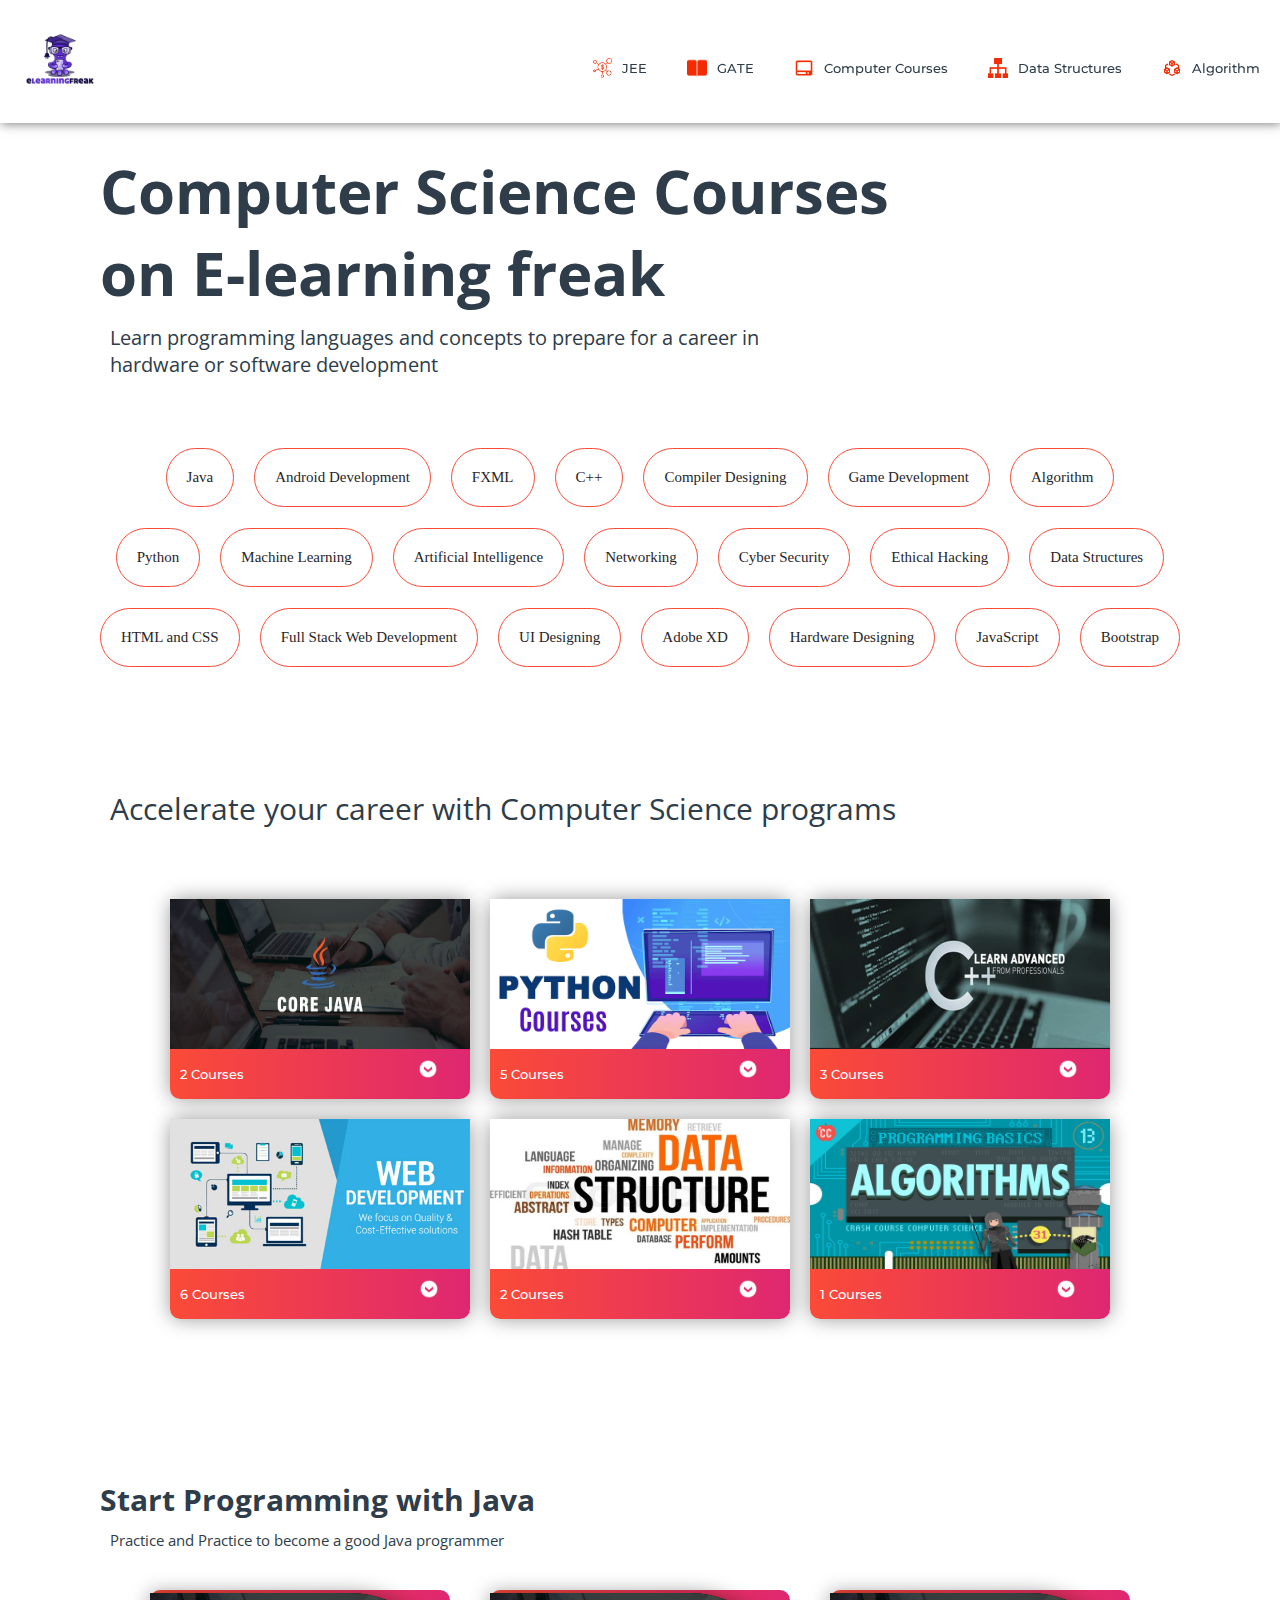
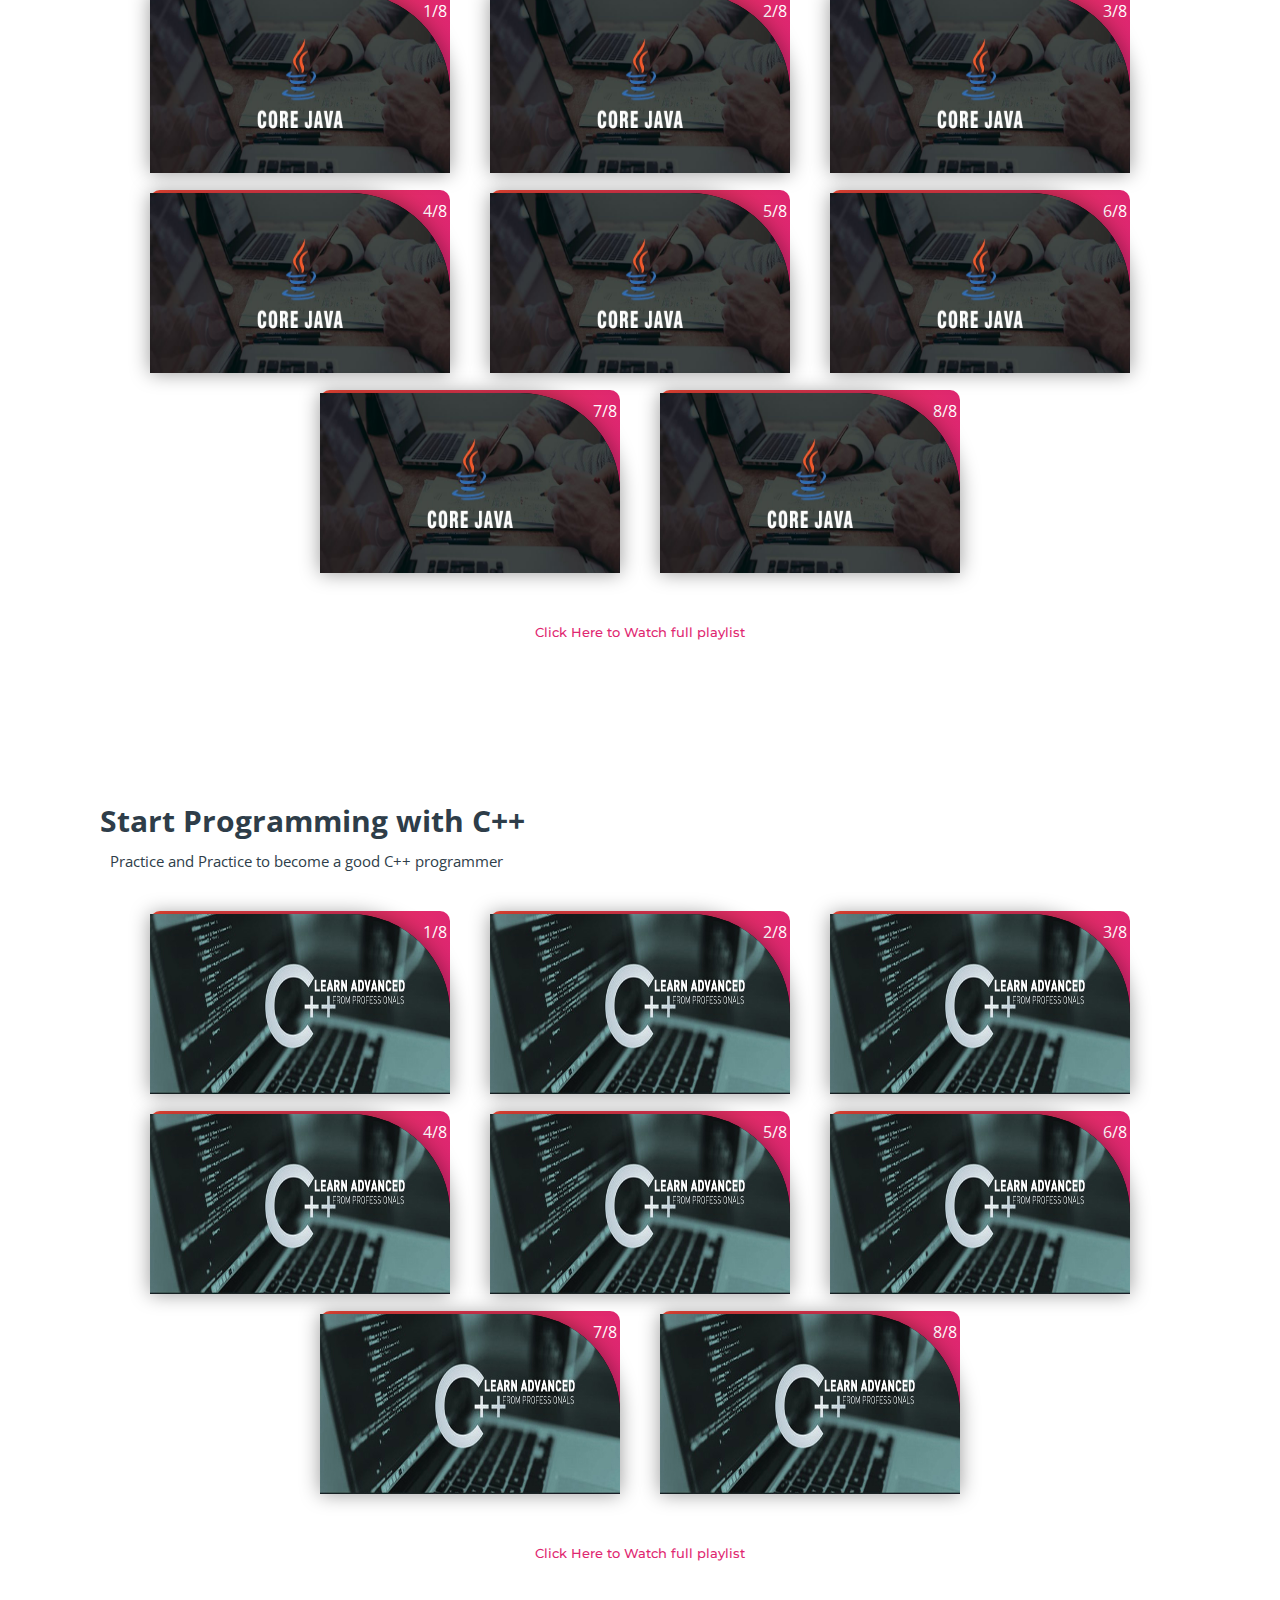
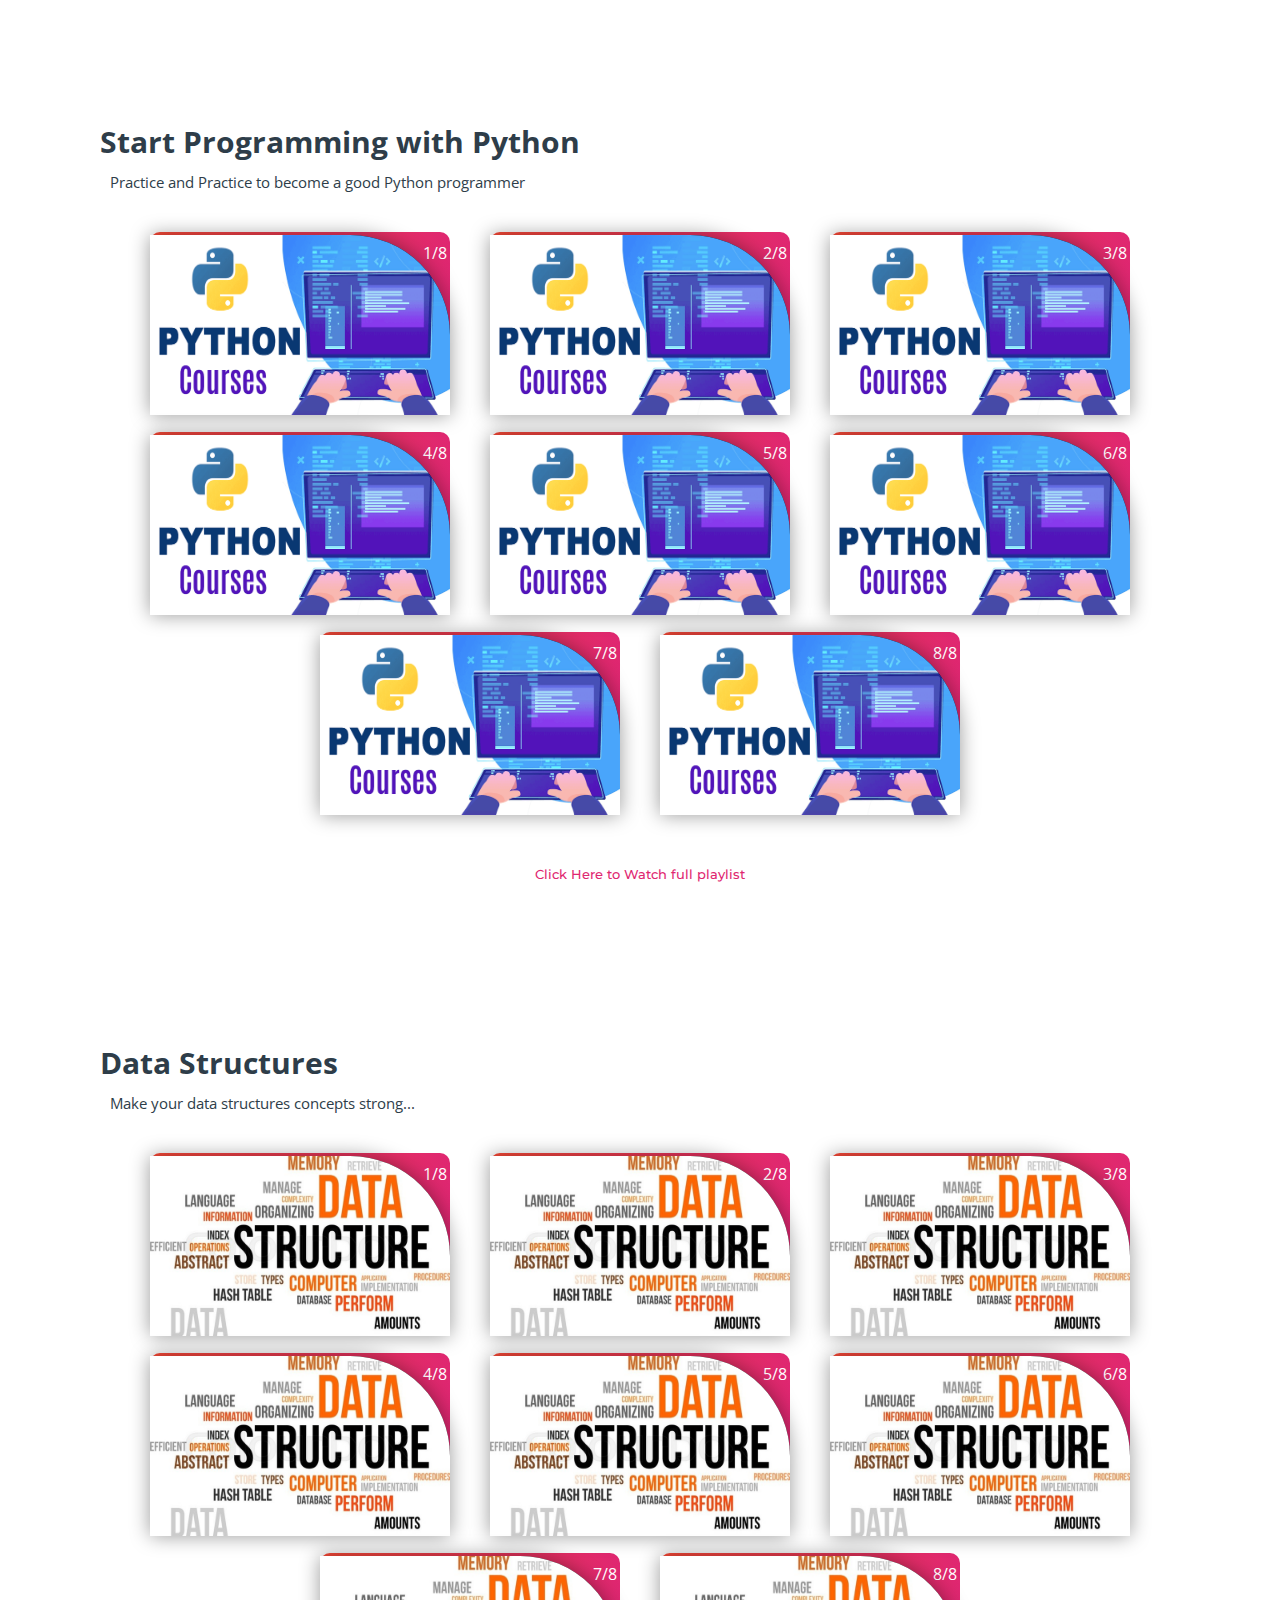
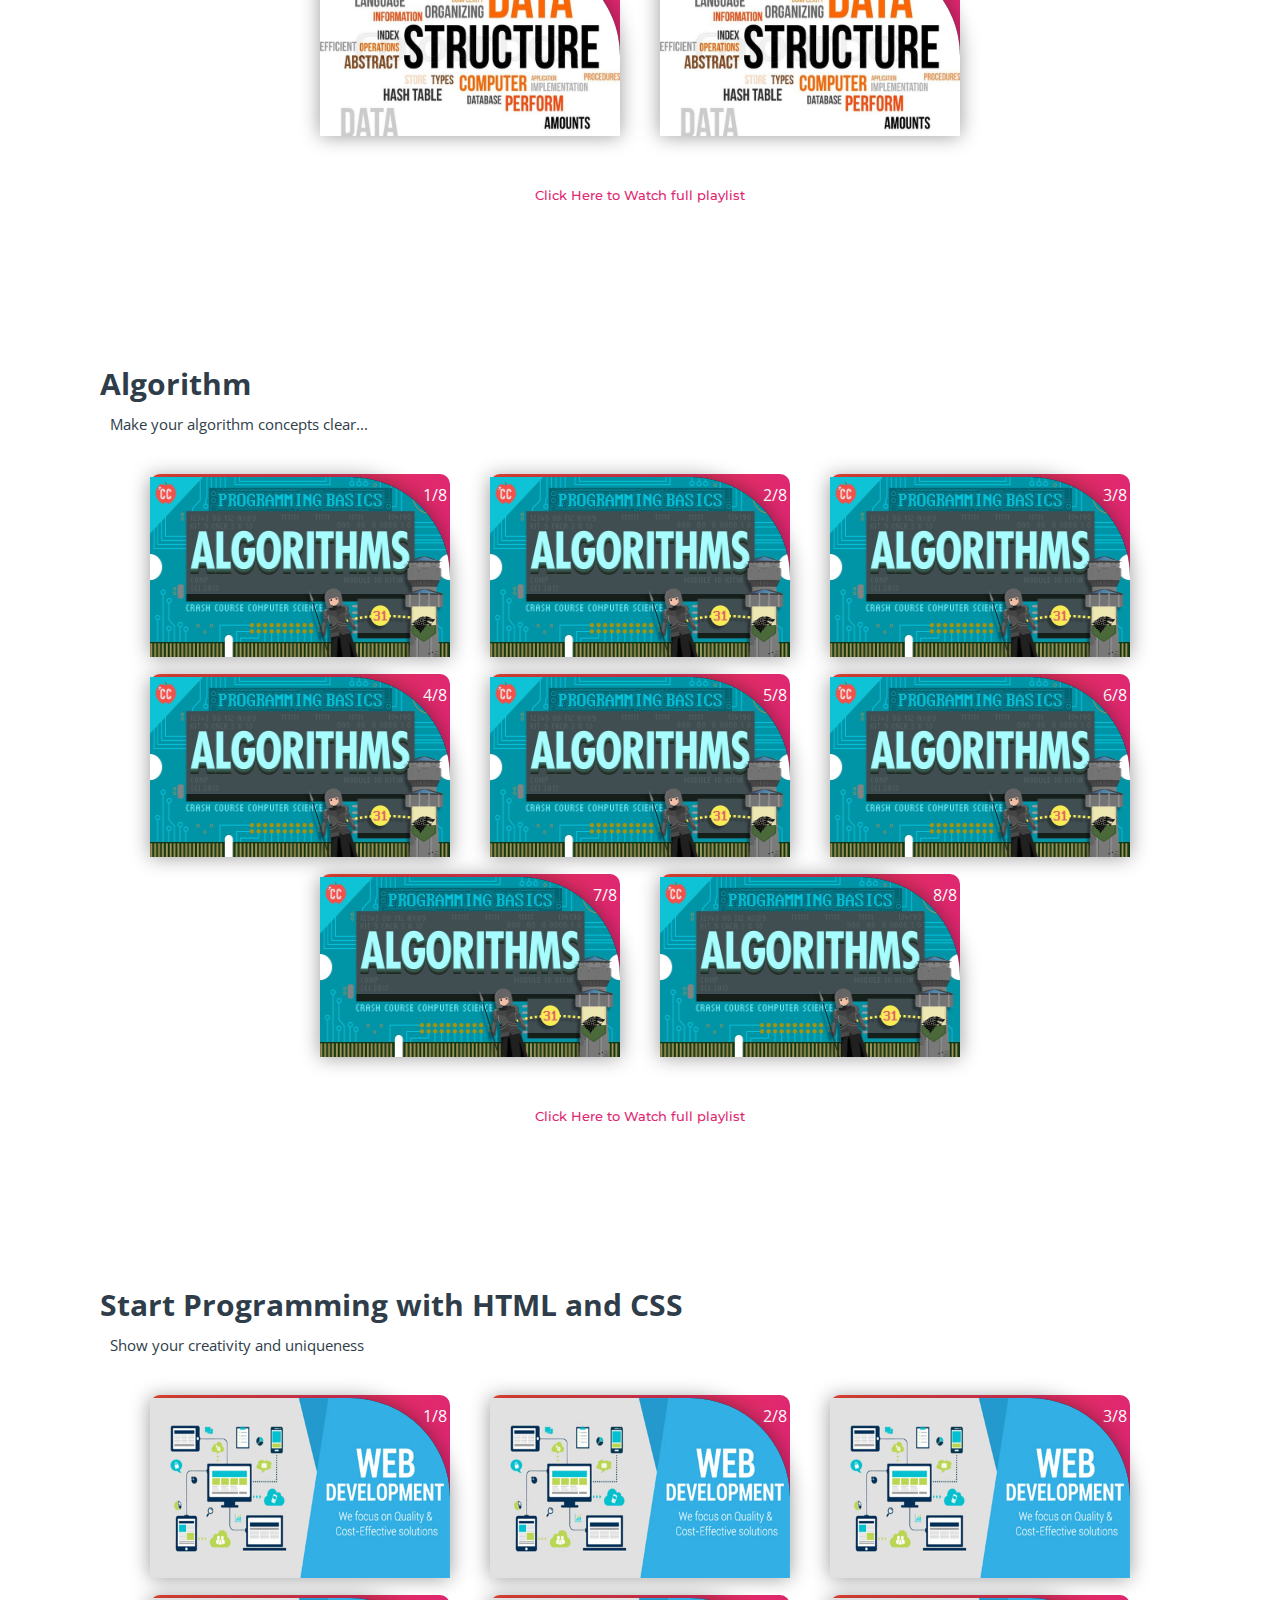
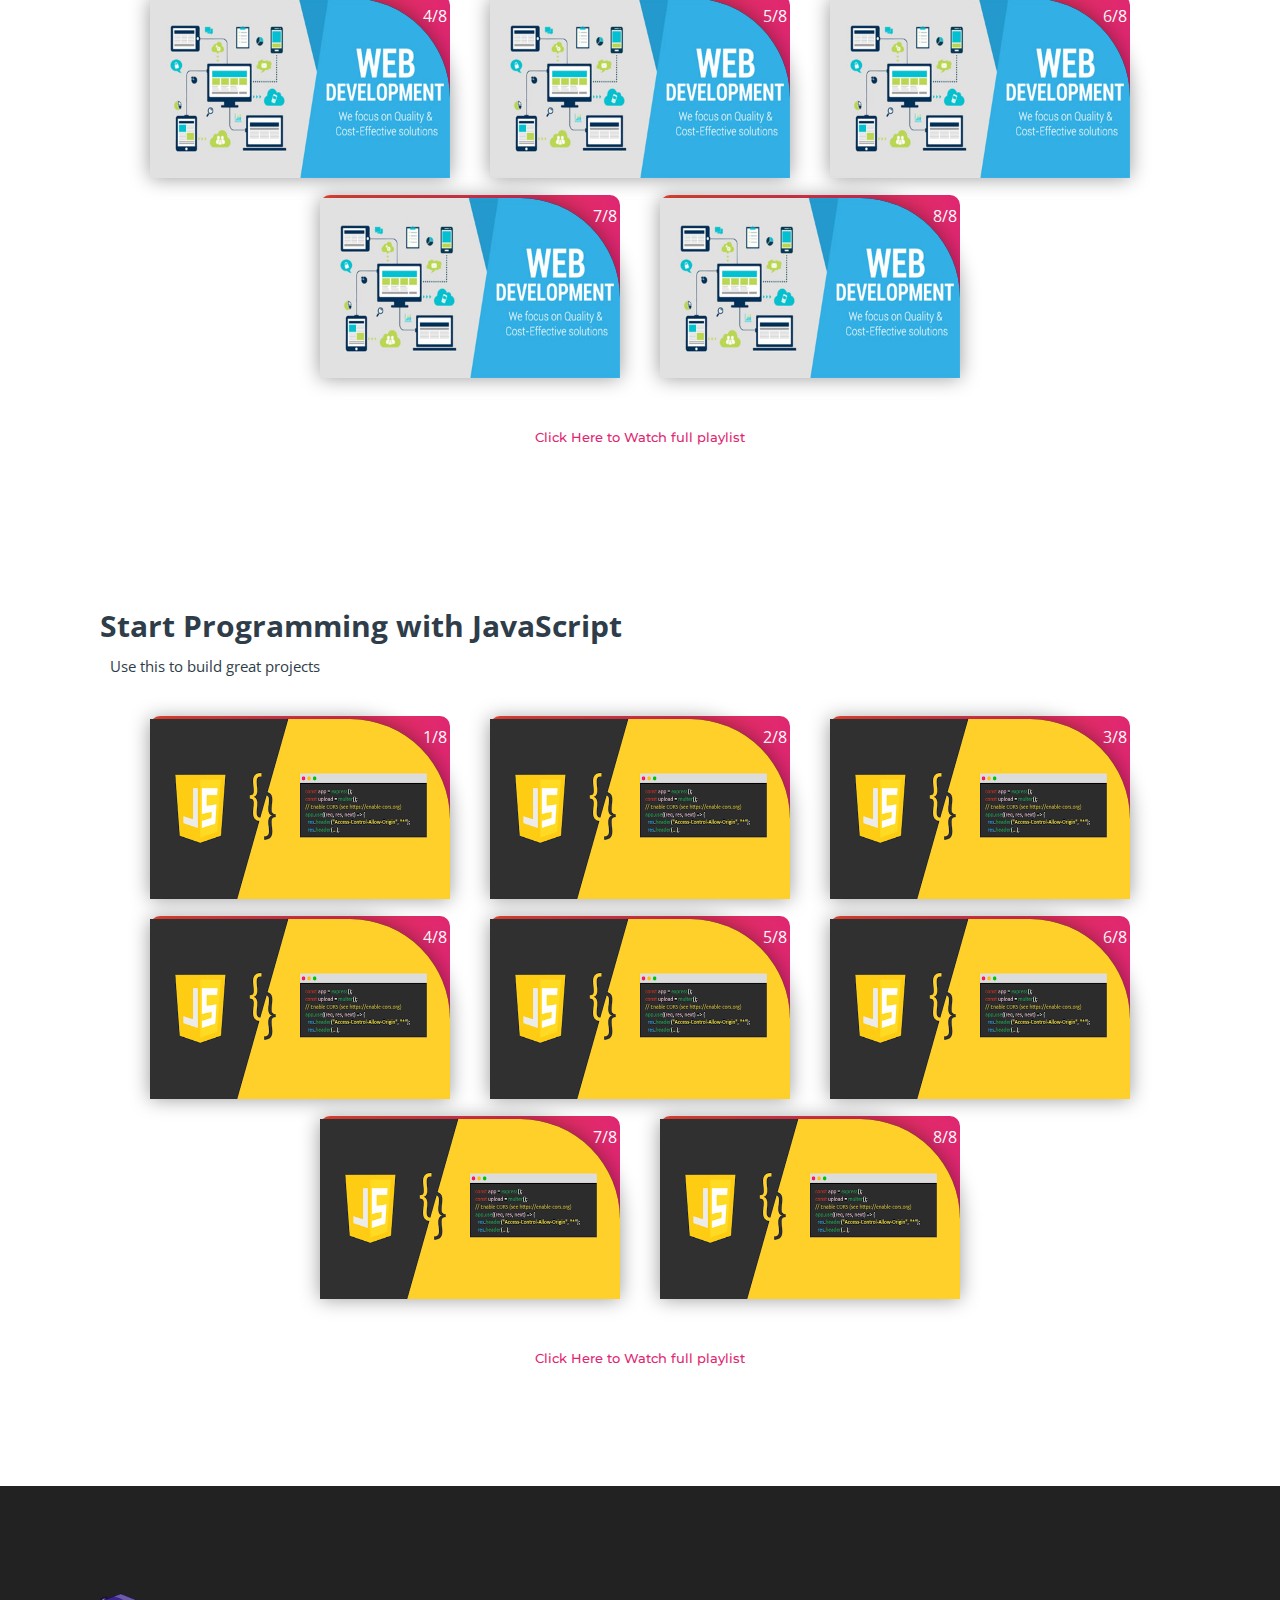
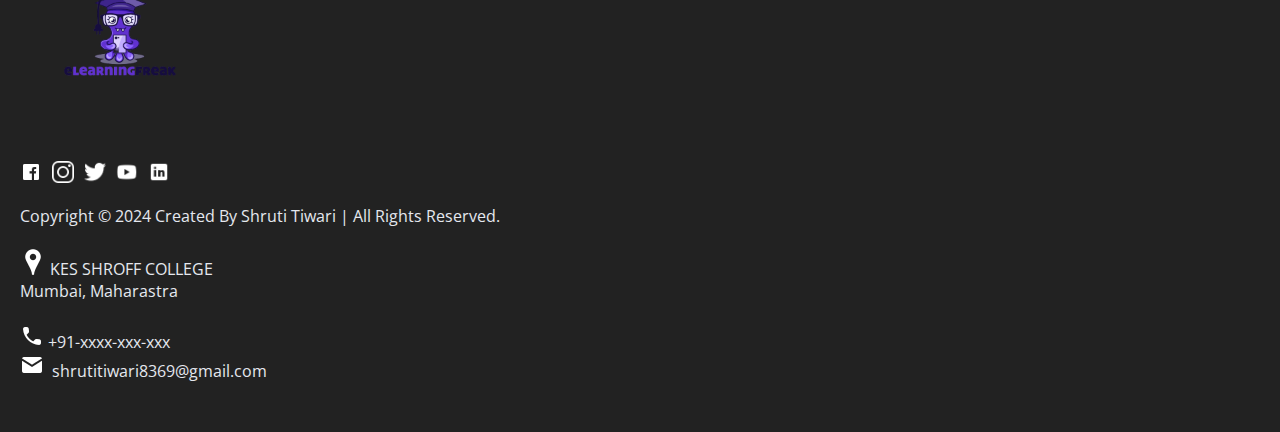
==== commit d1e0c673: "new changes" ====
--- a/subjects/computer_courses.html
+++ b/subjects/computer_courses.html
@@ -20,7 +20,6 @@
 				<li><a href="#"><img src="../images/courses/computer.png" class="icon">Computer Courses</a></li>
 				<li><a href="#data"><img src="../images/courses/data.png" class="icon">Data Structures</a></li>
 				<li><a href="#algo"><img src="../images/courses/algo.png" class="icon">Algorithm</a></li>
-				<li><a href="vlab.html"><img src="../images/courses/projects.png" class="icon">Virtual Lab</a></li>
 			</ul>
 			<div class="search" id="search-switch">
 				<input type="search" placeholder="Search" class="srch"><button id="srchbtn"><img src="../images/icon/search.png"></button>
